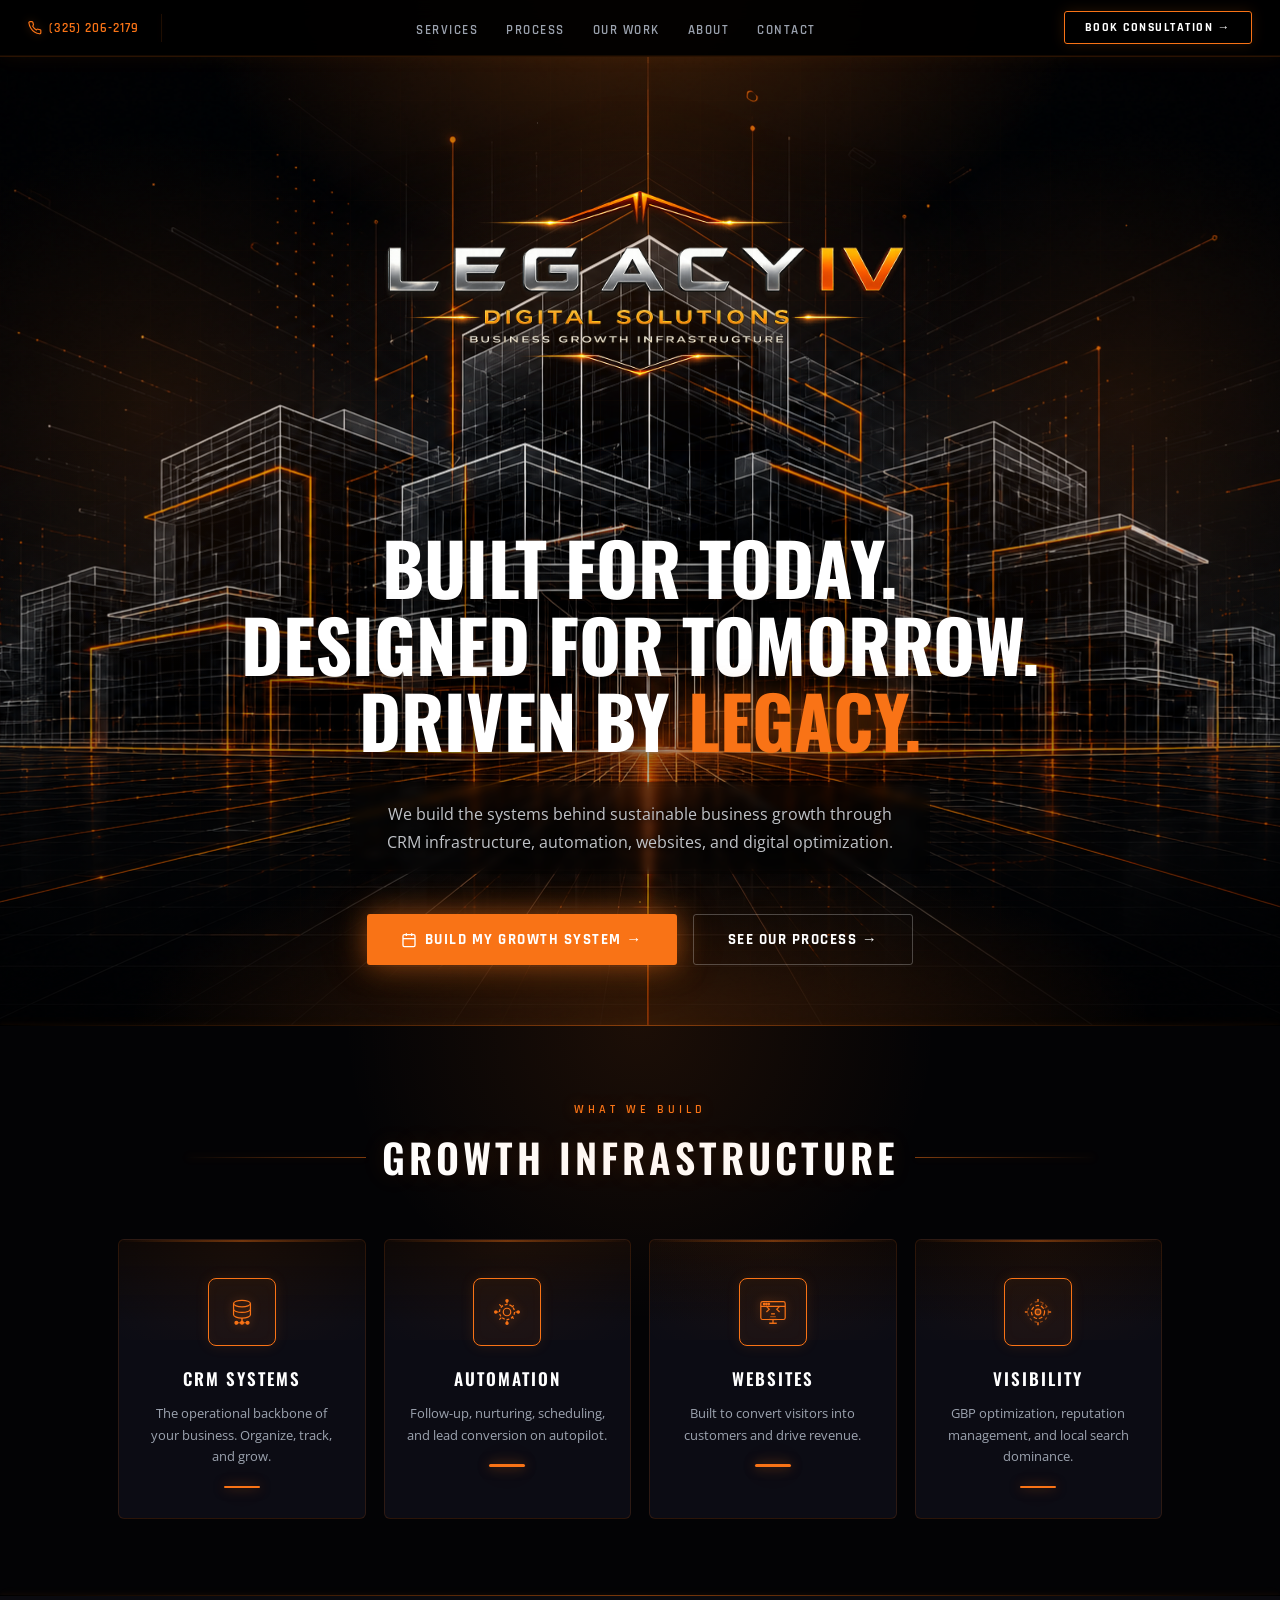
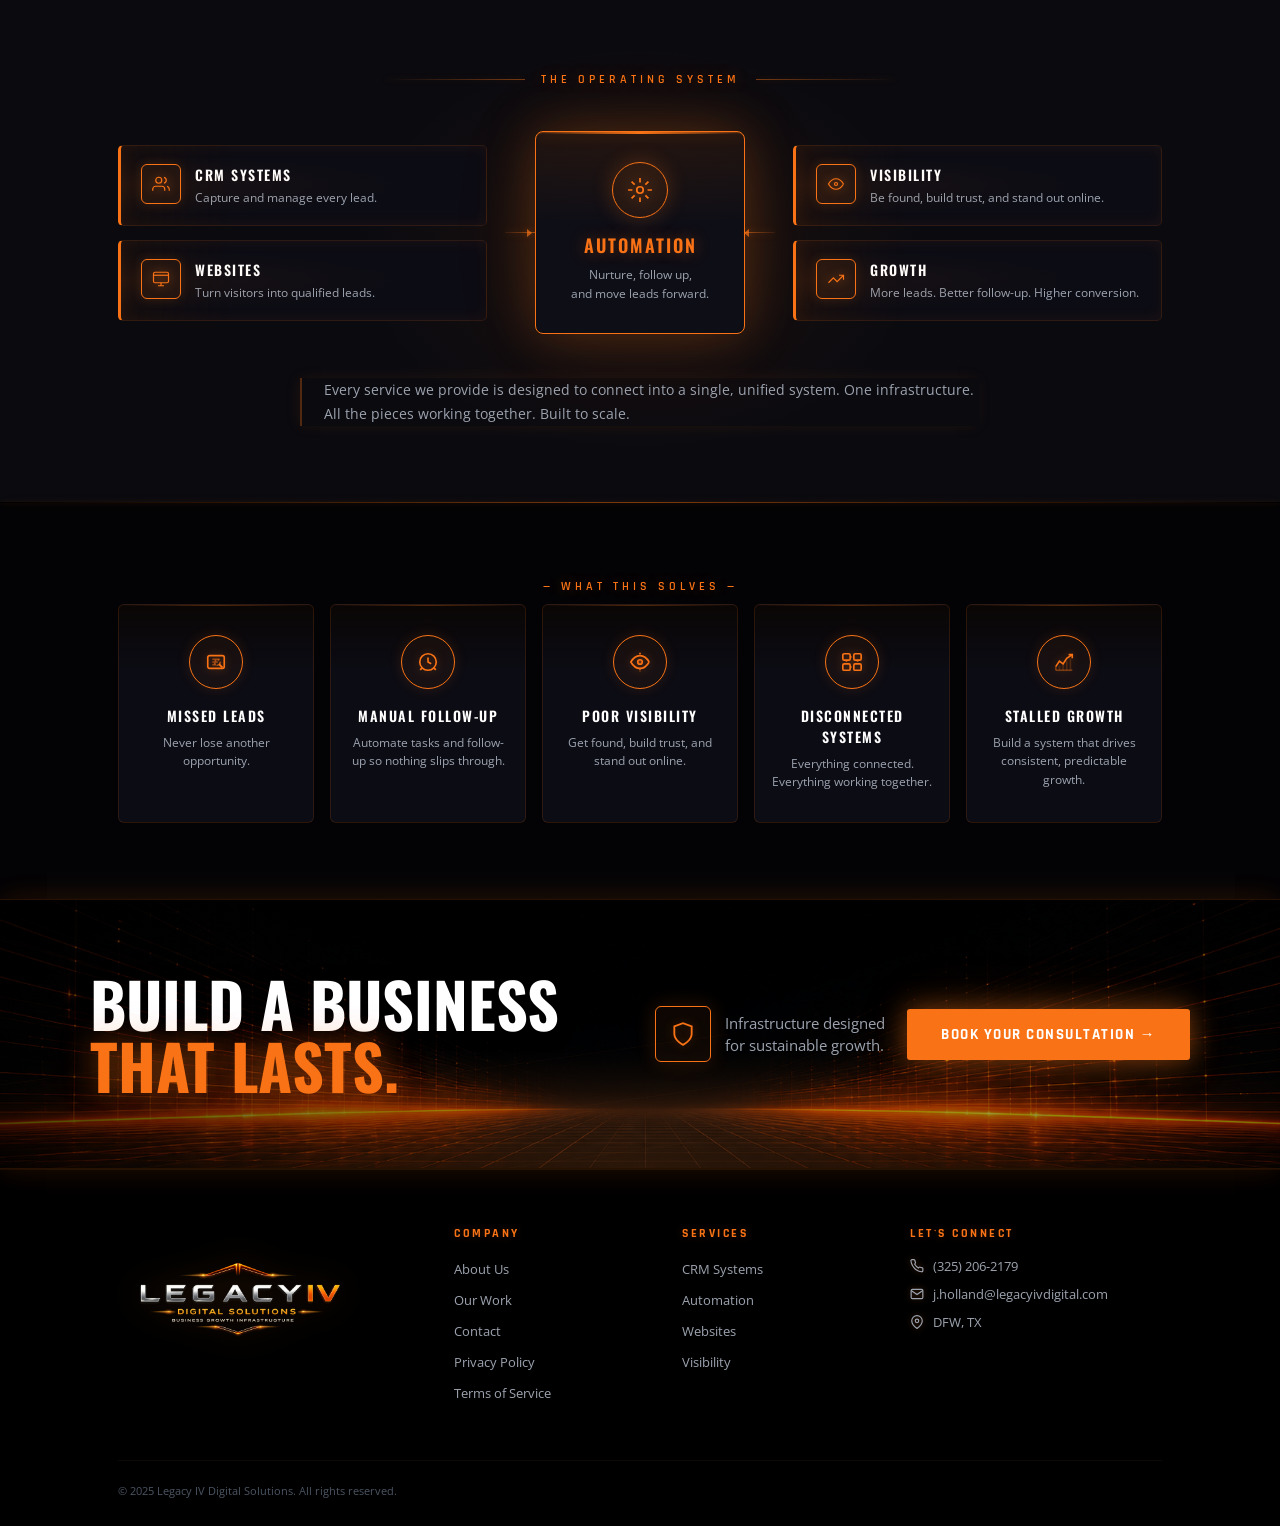
==== index.html @ 804077d3 "Update index.html" ====
<!DOCTYPE html>
<html lang="en">
<head>
  <meta charset="UTF-8">
  <meta name="viewport" content="width=device-width, initial-scale=1.0">
  <title>Legacy IV Digital Solutions – Business Growth Infrastructure</title>
  <link href="https://fonts.googleapis.com/css2?family=Oswald:wght@400;500;600;700&family=Rajdhani:wght@400;500;600;700&family=Open+Sans:wght@300;400;600&display=swap" rel="stylesheet">
  <link rel="stylesheet" href="style.css">
</head>
<body>

<!-- ══════ NAV ══════ -->
<nav>
  <a href="tel:3252062179" class="n-phone">
    <svg viewBox="0 0 24 24" fill="none" stroke="currentColor" stroke-width="2"><path d="M22 16.92v3a2 2 0 0 1-2.18 2 19.79 19.79 0 0 1-8.63-3.07A19.5 19.5 0 0 1 4.69 12 19.79 19.79 0 0 1 1.58 3.52 2 2 0 0 1 3.55 1h3a2 2 0 0 1 2 1.72c.127.96.361 1.903.7 2.81a2 2 0 0 1-.45 2.11L8.09 9a16 16 0 0 0 6.29 6.29l.83-.83a2 2 0 0 1 2.11-.45c.907.339 1.85.573 2.81.7A2 2 0 0 1 22 16.92z"/></svg>
    (325) 206-2179
  </a>
  <div class="n-div"></div>
  <ul class="n-links">
    <li><a href="#svc">Services</a></li>
    <li><a href="#os">Process</a></li>
    <li><a href="work.html">Our Work</a></li>
    <li><a href="about.html">About</a></li>
    <li><a href="#ft">Contact</a></li>
  </ul>
  <a href="https://cal.com/legacy-iv" target="_blank" class="n-cta">Book Consultation →</a>
  <!-- Mobile hamburger -->
  <button class="n-burger" onclick="document.querySelector('.n-mobile').classList.toggle('open')" aria-label="Menu">
    <span></span><span></span><span></span>
  </button>
</nav>
<!-- Mobile dropdown -->
<div class="n-mobile">
  <a href="#svc" onclick="this.parentElement.classList.remove('open')">Services</a>
  <a href="#os" onclick="this.parentElement.classList.remove('open')">Process</a>
  <a href="work.html">Our Work</a>
  <a href="about.html">About</a>
  <a href="#ft" onclick="this.parentElement.classList.remove('open')">Contact</a>
  <a href="https://cal.com/legacy-iv" target="_blank" class="n-mob-cta">Book a Consultation</a>
  <a href="tel:3252062179" style="text-align:center;color:var(--or);font-size:13px;padding-top:4px;border-bottom:none;">Or call — (325) 206-2179</a>
</div>

<!-- ══════ HERO ══════ -->
<section id="hero">
  <div class="hero-bg"></div>
  <div class="hero-grid"></div>
  <div class="hero-dots"></div>
  <div class="hc">
    <img src="IV_logo.png" alt="Legacy IV Digital Solutions" class="h-logo-img">
    <h1 class="h-h1">Built for Today.<br>Designed for Tomorrow.<br>Driven by <em>Legacy.</em></h1>
    <p class="h-p">We build the systems behind sustainable business growth through CRM infrastructure, automation, websites, and digital optimization.</p>
    <div class="h-btns">
      <a href="https://cal.com/legacy-iv" target="_blank" class="btn-f">
        <svg width="16" height="16" viewBox="0 0 24 24" fill="none" stroke="currentColor" stroke-width="2"><rect x="3" y="4" width="18" height="18" rx="2"/><line x1="16" y1="2" x2="16" y2="6"/><line x1="8" y1="2" x2="8" y2="6"/><line x1="3" y1="10" x2="21" y2="10"/></svg>
        Build My Growth System →
      </a>
      <a href="#os" class="btn-o">See Our Process →</a>
    </div>
  </div>
</section>

<div class="glow-line"></div>

<!-- ══════ WHAT WE BUILD ══════ -->
<section id="svc">
  <div class="container">
    <div class="s-eye rv">What We Build</div>
    <div class="s-ttl rv">Growth Infrastructure</div>
    <div class="svc-grid">

      <!-- CRM: layered database with connection nodes -->
      <div class="svc-c rv">
        <div class="svc-ic">
          <svg viewBox="0 0 32 32" fill="none" stroke="currentColor" stroke-width="1.3">
            <ellipse cx="16" cy="7" rx="9" ry="3.5"/>
            <path d="M7 7v6c0 1.93 4.03 3.5 9 3.5s9-1.57 9-3.5V7"/>
            <path d="M7 13v6c0 1.93 4.03 3.5 9 3.5s9-1.57 9-3.5v-6"/>
            <line x1="16" y1="22.5" x2="16" y2="26" stroke-width="1.5"/>
            <circle cx="16" cy="27.5" r="1.5" fill="currentColor"/>
            <circle cx="10" cy="27.5" r="1.5" fill="currentColor"/>
            <circle cx="22" cy="27.5" r="1.5" fill="currentColor"/>
            <line x1="10" y1="27.5" x2="22" y2="27.5" stroke-width="1"/>
          </svg>
        </div>
        <h3>CRM Systems</h3>
        <p>The operational backbone of your business. Organize, track, and grow.</p>
        <div class="svc-bar"></div>
      </div>

      <!-- Automation: gear with circuit lines -->
      <div class="svc-c rv">
        <div class="svc-ic">
          <svg viewBox="0 0 32 32" fill="none" stroke="currentColor" stroke-width="1.3">
            <circle cx="16" cy="16" r="4"/>
            <path d="M16 4v3M16 25v3M4 16h3M25 16h3"/>
            <path d="M7.86 7.86l2.12 2.12M21.02 21.02l2.12 2.12M7.86 24.14l2.12-2.12M21.02 10.98l2.12-2.12"/>
            <circle cx="16" cy="16" r="8" stroke-dasharray="3 2"/>
            <circle cx="16" cy="4" r="1.2" fill="currentColor"/>
            <circle cx="16" cy="28" r="1.2" fill="currentColor"/>
            <circle cx="4" cy="16" r="1.2" fill="currentColor"/>
            <circle cx="28" cy="16" r="1.2" fill="currentColor"/>
          </svg>
        </div>
        <h3>Automation</h3>
        <p>Follow-up, nurturing, scheduling, and lead conversion on autopilot.</p>
        <div class="svc-bar"></div>
      </div>

      <!-- Websites: browser with code + cursor -->
      <div class="svc-c rv">
        <div class="svc-ic">
          <svg viewBox="0 0 32 32" fill="none" stroke="currentColor" stroke-width="1.3">
            <rect x="3" y="5" width="26" height="19" rx="2"/>
            <line x1="3" y1="10" x2="29" y2="10"/>
            <circle cx="6.5" cy="7.5" r=".8" fill="currentColor"/>
            <circle cx="9" cy="7.5" r=".8" fill="currentColor"/>
            <circle cx="11.5" cy="7.5" r=".8" fill="currentColor"/>
            <polyline points="9,16 12,13 9,10" stroke-width="1.4" opacity=".9"/>
            <polyline points="23,10 20,13 23,16" stroke-width="1.4" opacity=".9"/>
            <line x1="14" y1="18" x2="18" y2="18" stroke-width="1.4"/>
            <line x1="13" y1="21" x2="19" y2="21" stroke-width="1.2" opacity=".6"/>
            <line x1="12" y1="24" x2="20" y2="24"/>
            <line x1="16" y1="24" x2="16" y2="28"/>
            <line x1="12" y1="28" x2="20" y2="28" stroke-width="1.5"/>
          </svg>
        </div>
        <h3>Websites</h3>
        <p>Built to convert visitors into customers and drive revenue.</p>
        <div class="svc-bar"></div>
      </div>

      <!-- Visibility: radar rings with target center -->
      <div class="svc-c rv">
        <div class="svc-ic">
          <svg viewBox="0 0 32 32" fill="none" stroke="currentColor" stroke-width="1.3">
            <circle cx="16" cy="16" r="3" fill="currentColor" stroke="none" opacity=".3"/>
            <circle cx="16" cy="16" r="3"/>
            <circle cx="16" cy="16" r="7" stroke-dasharray="4 2"/>
            <circle cx="16" cy="16" r="11" stroke-dasharray="3 3" opacity=".5"/>
            <line x1="16" y1="2" x2="16" y2="5" stroke-width="1.5"/>
            <line x1="16" y1="27" x2="16" y2="30" stroke-width="1.5"/>
            <line x1="2" y1="16" x2="5" y2="16" stroke-width="1.5"/>
            <line x1="27" y1="16" x2="30" y2="16" stroke-width="1.5"/>
            <path d="M22 6l-2 3" opacity=".4"/>
            <path d="M26 10l-3 2" opacity=".4"/>
          </svg>
        </div>
        <h3>Visibility</h3>
        <p>GBP optimization, reputation management, and local search dominance.</p>
        <div class="svc-bar"></div>
      </div>

    </div>
  </div>
</section>

<div class="glow-line"></div>

<!-- ══════ THE OPERATING SYSTEM ══════ -->
<section id="os">
  <div class="container">
    <div class="s-eye rv" style="display:flex;align-items:center;justify-content:center;gap:16px;margin-bottom:44px;">
      <span style="flex:1;max-width:140px;height:1px;background:linear-gradient(90deg,transparent,rgba(249,115,22,.45));box-shadow:0 0 6px rgba(249,115,22,.2);"></span>
      The Operating System
      <span style="flex:1;max-width:140px;height:1px;background:linear-gradient(90deg,rgba(249,115,22,.45),transparent);box-shadow:0 0 6px rgba(249,115,22,.2);"></span>
    </div>
    <div class="os-grid rv">

      <div class="os-stack">
        <div class="os-nd">
          <div class="os-nd-ic">
            <svg viewBox="0 0 24 24" fill="none" stroke="currentColor" stroke-width="1.6"><path d="M17 21v-2a4 4 0 0 0-4-4H5a4 4 0 0 0-4 4v2"/><circle cx="9" cy="7" r="4"/><path d="M23 21v-2a4 4 0 0 0-3-3.87"/><path d="M16 3.13a4 4 0 0 1 0 7.75"/></svg>
          </div>
          <div><h4>CRM Systems</h4><p>Capture and manage every lead.</p></div>
        </div>
        <div class="os-nd">
          <div class="os-nd-ic">
            <svg viewBox="0 0 24 24" fill="none" stroke="currentColor" stroke-width="1.6"><rect x="2" y="3" width="20" height="14" rx="2"/><line x1="2" y1="7" x2="22" y2="7"/><path d="M8 21h8M12 17v4"/></svg>
          </div>
          <div><h4>Websites</h4><p>Turn visitors into qualified leads.</p></div>
        </div>
      </div>

      <div class="os-mid">
        <div class="os-arr-v">
          <svg viewBox="0 0 24 24" fill="none" stroke="currentColor" stroke-width="2.5"><line x1="12" y1="20" x2="12" y2="4"/><polyline points="5 11 12 4 19 11"/></svg>
        </div>
        <div class="os-hub-row">
          <div class="os-h-line"></div>
          <div class="os-hub">
            <div class="os-hub-ic">
              <svg viewBox="0 0 24 24" fill="none" stroke="currentColor" stroke-width="1.6"><circle cx="12" cy="12" r="3"/><path d="M12 1v4M12 19v4M4.22 4.22l2.83 2.83M16.95 16.95l2.83 2.83M1 12h4M19 12h4M4.22 19.78l2.83-2.83M16.95 7.05l2.83-2.83"/></svg>
            </div>
            <h3>Automation</h3>
            <p>Nurture, follow up,<br>and move leads forward.</p>
          </div>
          <div class="os-h-line r"></div>
        </div>
        <div class="os-arr-v">
          <svg viewBox="0 0 24 24" fill="none" stroke="currentColor" stroke-width="2.5"><line x1="12" y1="4" x2="12" y2="20"/><polyline points="19 13 12 20 5 13"/></svg>
        </div>
      </div>

      <div class="os-stack">
        <div class="os-nd">
          <div class="os-nd-ic">
            <svg viewBox="0 0 24 24" fill="none" stroke="currentColor" stroke-width="1.6"><circle cx="12" cy="12" r="2"/><path d="M22 12c-2.667 4.667-6 7-10 7s-7.333-2.333-10-7c2.667-4.667 6-7 10-7s7.333 2.333 10 7"/></svg>
          </div>
          <div><h4>Visibility</h4><p>Be found, build trust, and stand out online.</p></div>
        </div>
        <div class="os-nd">
          <div class="os-nd-ic">
            <svg viewBox="0 0 24 24" fill="none" stroke="currentColor" stroke-width="1.6"><polyline points="22 7 13.5 15.5 8.5 10.5 2 17"/><polyline points="16 7 22 7 22 13"/></svg>
          </div>
          <div><h4>Growth</h4><p>More leads. Better follow-up. Higher conversion.</p></div>
        </div>
      </div>

    </div>
    <div class="os-desc rv">Every service we provide is designed to connect into a single, unified system. One infrastructure. All the pieces working together. Built to scale.</div>
  </div>
</section>

<div class="glow-line"></div>

<!-- ══════ WHAT THIS SOLVES ══════ -->
<section id="slv">
  <div class="container">
    <div class="s-eye rv">— What This Solves —</div>
    <div class="slv-grid">

      <div class="slv-c rv">
        <div class="slv-ic">
          <svg viewBox="0 0 24 24" fill="none" stroke="currentColor" stroke-width="1.8"><rect x="3" y="5" width="18" height="14" rx="2"/><line x1="8" y1="9" x2="16" y2="9" opacity=".5"/><line x1="8" y1="12" x2="14" y2="12" opacity=".5"/><line x1="8" y1="15" x2="12" y2="15" opacity=".5"/><line x1="15" y1="14" x2="19" y2="18" stroke-width="2"/><circle cx="13.5" cy="12.5" r="3" stroke-dasharray="2 1.5" opacity=".6"/></svg>
        </div>
        <h4>Missed Leads</h4>
        <p>Never lose another opportunity.</p>
      </div>

      <div class="slv-c rv">
        <div class="slv-ic">
          <svg viewBox="0 0 24 24" fill="none" stroke="currentColor" stroke-width="1.8"><circle cx="12" cy="12" r="9"/><polyline points="12 7 12 12 15.5 14"/><path d="M18.4 18.4l2.1 2.1" stroke-width="2"/><path d="M5.6 18.4l-2.1 2.1" stroke-width="2"/></svg>
        </div>
        <h4>Manual Follow-Up</h4>
        <p>Automate tasks and follow-up so nothing slips through.</p>
      </div>

      <div class="slv-c rv">
        <div class="slv-ic">
          <svg viewBox="0 0 24 24" fill="none" stroke="currentColor" stroke-width="1.8"><circle cx="12" cy="12" r="2.5" fill="currentColor" stroke="none" opacity=".25"/><circle cx="12" cy="12" r="2.5"/><path d="M22 12c-2.667 4.667-6 7-10 7s-7.333-2.333-10-7c2.667-4.667 6-7 10-7s7.333 2.333 10 7"/><line x1="12" y1="2" x2="12" y2="5" stroke-dasharray="1.5 1"/><line x1="12" y1="19" x2="12" y2="22" stroke-dasharray="1.5 1"/></svg>
        </div>
        <h4>Poor Visibility</h4>
        <p>Get found, build trust, and stand out online.</p>
      </div>

      <div class="slv-c rv">
        <div class="slv-ic">
          <svg viewBox="0 0 24 24" fill="none" stroke="currentColor" stroke-width="1.8"><rect x="2" y="3" width="8" height="7" rx="1.5"/><rect x="14" y="3" width="8" height="7" rx="1.5"/><rect x="2" y="14" width="8" height="7" rx="1.5"/><rect x="14" y="14" width="8" height="7" rx="1.5"/><path d="M10 6.5h4M10 17.5h4M6 10v4M18 10v4" stroke-dasharray="2 1" opacity=".6"/></svg>
        </div>
        <h4>Disconnected Systems</h4>
        <p>Everything connected. Everything working together.</p>
      </div>

      <div class="slv-c rv">
        <div class="slv-ic">
          <svg viewBox="0 0 24 24" fill="none" stroke="currentColor" stroke-width="1.8"><polyline points="3 17 7 11 11 14 15 8 21 4"/><polyline points="17 4 21 4 21 8"/><line x1="3" y1="21" x2="21" y2="21" opacity=".4"/><line x1="3" y1="21" x2="3" y2="17" opacity=".4"/><line x1="7" y1="21" x2="7" y2="16" opacity=".2"/><line x1="11" y1="21" x2="11" y2="14" opacity=".2"/><line x1="15" y1="21" x2="15" y2="11" opacity=".2"/><line x1="19" y1="21" x2="19" y2="8" opacity=".2"/></svg>
        </div>
        <h4>Stalled Growth</h4>
        <p>Build a system that drives consistent, predictable growth.</p>
      </div>

    </div>
  </div>
</section>

<!-- ══════ CTA BANNER ══════ -->
<section id="cta">
  <div class="cta-bg"></div>
  <div class="cta-in">
    <div><h2>Build a Business<br><span>That Lasts.</span></h2></div>
    <div class="cta-r">
      <div class="cta-badge">
        <div class="cta-sh">
          <svg viewBox="0 0 24 24" fill="none" stroke="currentColor" stroke-width="1.7"><path d="M12 22s8-4 8-10V5l-8-3-8 3v7c0 6 8 10 8 10z"/></svg>
        </div>
        <p>Infrastructure designed<br>for sustainable growth.</p>
      </div>
      <a href="https://cal.com/legacy-iv" target="_blank" class="btn-f">Book Your Consultation →</a>
    </div>
  </div>
</section>

<!-- ══════ FOOTER ══════ -->
<footer id="ft">
  <div class="container">
    <div class="ft-grid">
      <div><img src="IV_logo.png" alt="Legacy IV Digital Solutions" class="ft-logo-img"></div>
      <div>
        <h5>Company</h5>
        <ul>
          <li><a href="about.html">About Us</a></li>
          <li><a href="work.html">Our Work</a></li>
          <li><a href="#ft">Contact</a></li>
          <li><a href="privacy.html">Privacy Policy</a></li>
          <li><a href="terms.html">Terms of Service</a></li>
        </ul>
      </div>
      <div>
        <h5>Services</h5>
        <ul>
          <li><a href="#">CRM Systems</a></li>
          <li><a href="#">Automation</a></li>
          <li><a href="#">Websites</a></li>
          <li><a href="#">Visibility</a></li>
        </ul>
      </div>
      <div>
        <h5>Let's Connect</h5>
        <div class="ft-ci">
          <svg width="14" height="14" viewBox="0 0 24 24" fill="none" stroke="currentColor" stroke-width="2"><path d="M22 16.92v3a2 2 0 0 1-2.18 2 19.79 19.79 0 0 1-8.63-3.07A19.5 19.5 0 0 1 4.69 12 19.79 19.79 0 0 1 1.58 3.52 2 2 0 0 1 3.55 1h3a2 2 0 0 1 2 1.72c.127.96.361 1.903.7 2.81a2 2 0 0 1-.45 2.11L8.09 9a16 16 0 0 0 6.29 6.29l.83-.83a2 2 0 0 1 2.11-.45c.907.339 1.85.573 2.81.7A2 2 0 0 1 22 16.92z"/></svg>
          <a href="tel:3252062179">(325) 206-2179</a>
        </div>
        <div class="ft-ci">
          <svg width="14" height="14" viewBox="0 0 24 24" fill="none" stroke="currentColor" stroke-width="2"><path d="M4 4h16c1.1 0 2 .9 2 2v12c0 1.1-.9 2-2 2H4c-1.1 0-2-.9-2-2V6c0-1.1.9-2 2-2z"/><polyline points="22,6 12,13 2,6"/></svg>
          <a href="mailto:j.holland@legacyivdigital.com">j.holland@legacyivdigital.com</a>
        </div>
        <div class="ft-ci">
          <svg width="14" height="14" viewBox="0 0 24 24" fill="none" stroke="currentColor" stroke-width="2"><path d="M21 10c0 7-9 13-9 13s-9-6-9-13a9 9 0 0 1 18 0z"/><circle cx="12" cy="10" r="3"/></svg>
          <span>DFW, TX</span>
        </div>
      </div>
    </div>
    <div class="ft-bot">
      <p>&copy; 2025 Legacy IV Digital Solutions. All rights reserved.</p>
    </div>
  </div>
</footer>

<script>
  const o = new IntersectionObserver(e => {
    e.forEach(el => { if (el.isIntersecting) { el.target.classList.add('v'); o.unobserve(el.target); } });
  }, { threshold: 0.1 });
  document.querySelectorAll('.rv').forEach(el => o.observe(el));
</script>
</body>
</html>
---- style.css ----
/* ═══════════════════════════════════════
   Legacy IV Digital Solutions
   style.css — v3 Digital Glow
   ═══════════════════════════════════════ */

*,*::before,*::after{box-sizing:border-box;margin:0;padding:0;}
html{scroll-behavior:smooth;}
body{background:#000;color:#d1d5db;font-family:'Open Sans',sans-serif;overflow-x:hidden;}

:root{
  --or:#f97316;--or2:#ea580c;--gold:#fbbf24;
  --bg:#030305;--bg2:#070709;--bg3:#0a0a0f;
  --card:#0c0c14;--card2:#0e0e16;
  --bdr:rgba(249,115,22,0.22);--bdr2:rgba(249,115,22,0.14);
  --muted:#9ca3af;--dim:#6b7280;
  --glow:rgba(249,115,22,0.35);--glow2:rgba(249,115,22,0.5);
}
a{text-decoration:none;color:inherit;}
.container{max-width:1100px;margin:0 auto;padding:0 28px;}

/* ═══════════ NAV ═══════════ */
nav{position:fixed;top:0;left:0;right:0;z-index:200;height:56px;display:flex;align-items:center;padding:0 28px;gap:16px;background:rgba(0,0,0,0.94);border-bottom:1px solid rgba(249,115,22,0.08);backdrop-filter:blur(10px);box-shadow:0 1px 20px rgba(249,115,22,0.06);}
.n-phone{display:flex;align-items:center;gap:7px;font-family:'Rajdhani',sans-serif;font-size:13px;font-weight:600;letter-spacing:1px;color:var(--or);transition:all .25s;white-space:nowrap;}
.n-phone svg{width:14px;height:14px;filter:drop-shadow(0 0 4px var(--glow));}
.n-phone:hover{color:#fff;text-shadow:0 0 12px var(--glow);}
.n-div{width:1px;height:28px;background:rgba(249,115,22,0.12);margin:0 6px;box-shadow:0 0 6px rgba(249,115,22,0.08);}
.n-links{display:flex;gap:28px;flex:1;justify-content:center;list-style:none;}
.n-links a{font-family:'Rajdhani',sans-serif;font-size:13px;font-weight:600;letter-spacing:1.5px;text-transform:uppercase;color:var(--muted);transition:all .25s;}
.n-links a:hover{color:#fff;text-shadow:0 0 12px var(--glow);}
.n-cta{border:1.5px solid var(--or);color:#fff;padding:8px 20px;border-radius:3px;font-family:'Rajdhani',sans-serif;font-size:12px;font-weight:700;letter-spacing:1.5px;text-transform:uppercase;white-space:nowrap;transition:all .25s;box-shadow:0 0 14px rgba(249,115,22,0.15);}
.n-cta:hover{background:rgba(249,115,22,0.12);box-shadow:0 0 24px var(--glow);text-shadow:0 0 8px var(--glow);}

/* Hamburger button — hidden on desktop */
.n-burger{display:none;background:none;border:none;cursor:pointer;padding:6px;flex-direction:column;gap:5px;}
.n-burger span{display:block;width:22px;height:2px;background:var(--or);border-radius:2px;transition:all .25s;box-shadow:0 0 4px rgba(249,115,22,.3);}

/* Mobile dropdown panel */
.n-mobile{
  position:fixed;top:56px;left:0;right:0;z-index:199;
  background:rgba(0,0,0,0.97);
  border-bottom:1px solid rgba(249,115,22,.15);
  box-shadow:0 8px 30px rgba(249,115,22,.08);
  backdrop-filter:blur(12px);
  display:flex;flex-direction:column;
  padding:0;max-height:0;overflow:hidden;
  transition:max-height .35s ease,padding .35s ease;
}
.n-mobile.open{max-height:400px;padding:12px 0;}
.n-mobile a{
  display:block;padding:14px 28px;
  font-family:'Rajdhani',sans-serif;
  font-size:14px;font-weight:600;
  letter-spacing:1.5px;text-transform:uppercase;
  color:var(--muted);transition:all .2s;
  border-bottom:1px solid rgba(255,255,255,.04);
}
.n-mobile a:hover,.n-mobile a:active{color:#fff;background:rgba(249,115,22,.06);text-shadow:0 0 10px var(--glow);}
.n-mob-cta{
  background:var(--or) !important;color:#fff !important;
  margin:12px 20px 8px;padding:14px 24px !important;
  border-radius:4px;text-align:center;
  border-bottom:none !important;
  box-shadow:0 0 20px var(--glow);
  font-weight:700 !important;
}

/* ═══════════ HERO ═══════════ */
#hero{position:relative;min-height:100vh;display:flex;align-items:center;justify-content:center;padding:56px 0 0;overflow:hidden;text-align:center;}
.hero-bg{position:absolute;inset:0;background:url('building.png') center center/cover no-repeat;}
.hero-bg::after{content:'';position:absolute;inset:0;background:
  radial-gradient(ellipse 60% 45% at 50% 0%,rgba(249,115,22,0.25) 0%,transparent 58%),
  radial-gradient(ellipse 40% 50% at 12% 40%,rgba(249,115,22,0.1) 0%,transparent 55%),
  radial-gradient(ellipse 40% 50% at 88% 40%,rgba(249,115,22,0.1) 0%,transparent 55%),
  radial-gradient(ellipse 80% 35% at 50% 100%,rgba(249,115,22,0.2) 0%,transparent 50%),
  linear-gradient(to bottom,rgba(0,0,0,0.25) 0%,rgba(0,0,0,0.1) 40%,rgba(0,0,0,0.45) 100%);}
.hero-grid{position:absolute;inset:0;opacity:.05;background-image:linear-gradient(rgba(249,115,22,.5) 1px,transparent 1px),linear-gradient(90deg,rgba(249,115,22,.5) 1px,transparent 1px);background-size:50px 50px;mask-image:radial-gradient(ellipse 70% 70% at 50% 50%,black,transparent);}
.hero-dots{position:absolute;inset:0;background-image:radial-gradient(2px 2px at 12% 18%,rgba(249,115,22,.7) 0%,transparent 100%),radial-gradient(1.5px 1.5px at 28% 55%,rgba(249,115,22,.5) 0%,transparent 100%),radial-gradient(1px 1px at 42% 12%,#fff4 0%,transparent 100%),radial-gradient(2px 2px at 58% 30%,rgba(249,115,22,.6) 0%,transparent 100%),radial-gradient(1.5px 1.5px at 72% 65%,#fff3 0%,transparent 100%),radial-gradient(1.5px 1.5px at 88% 22%,rgba(249,115,22,.5) 0%,transparent 100%),radial-gradient(2px 2px at 92% 48%,rgba(249,115,22,.4) 0%,transparent 100%),radial-gradient(1.5px 1.5px at 18% 78%,rgba(249,115,22,.4) 0%,transparent 100%),radial-gradient(1.5px 1.5px at 50% 88%,rgba(251,191,36,.5) 0%,transparent 100%);}

/* HERO CONTENT — SIZED UP */
.hc{position:relative;z-index:2;padding:40px 24px 60px;max-width:900px;width:100%;}
.h-logo-img{max-width:clamp(320px,55vw,620px);height:auto;margin:0 auto 20px;display:block;filter:drop-shadow(0 0 50px rgba(249,115,22,0.35));}
.h-h1{font-family:'Oswald',sans-serif;font-size:clamp(38px,6.5vw,72px);font-weight:700;line-height:1.06;text-transform:uppercase;color:#fff;margin-bottom:24px;text-shadow:0 3px 24px rgba(0,0,0,.7),0 0 40px rgba(255,255,255,.06);}
.h-h1 em{color:var(--or);font-style:normal;text-shadow:0 0 30px rgba(249,115,22,.5);}
.h-p{font-size:16px;line-height:1.75;color:#c0c3c8;max-width:580px;margin:0 auto 40px;text-shadow:0 1px 6px rgba(0,0,0,.9),0 0 20px rgba(0,0,0,.7);background:rgba(0,0,0,.35);padding:18px 28px;border-radius:4px;backdrop-filter:blur(4px);}
.h-btns{display:flex;gap:16px;justify-content:center;flex-wrap:wrap;}
.btn-f{background:var(--or);color:#fff;padding:16px 34px;border:none;border-radius:3px;font-family:'Rajdhani',sans-serif;font-size:15px;font-weight:700;letter-spacing:1.5px;text-transform:uppercase;cursor:pointer;display:inline-flex;align-items:center;gap:8px;box-shadow:0 0 28px var(--glow2),0 0 60px rgba(249,115,22,.12);transition:all .25s;}
.btn-f:hover{background:var(--or2);box-shadow:0 0 40px var(--glow2),0 0 80px rgba(249,115,22,.2);transform:translateY(-2px);}
.btn-o{background:transparent;color:#fff;padding:15px 34px;border:1.5px solid rgba(255,255,255,.25);border-radius:3px;font-family:'Rajdhani',sans-serif;font-size:15px;font-weight:700;letter-spacing:1.5px;text-transform:uppercase;cursor:pointer;transition:all .25s;}
.btn-o:hover{border-color:rgba(249,115,22,.45);background:rgba(249,115,22,.05);transform:translateY(-2px);box-shadow:0 0 20px rgba(249,115,22,.15);}

/* ═══════════ SECTIONS ═══════════ */
section{padding:76px 0;}
.s-eye{font-family:'Rajdhani',sans-serif;font-size:12px;font-weight:600;letter-spacing:4px;text-transform:uppercase;color:var(--or);text-align:center;margin-bottom:10px;text-shadow:0 0 14px var(--glow);}
.s-ttl{display:flex;align-items:center;justify-content:center;gap:16px;font-family:'Oswald',sans-serif;font-size:clamp(26px,4vw,40px);font-weight:600;letter-spacing:4px;text-transform:uppercase;color:#fff;text-align:center;margin-bottom:52px;text-shadow:0 0 24px rgba(249,115,22,.12);}
.s-ttl::before,.s-ttl::after{content:'';flex:1;max-width:180px;height:1px;background:linear-gradient(90deg,transparent,rgba(249,115,22,.5));box-shadow:0 0 8px rgba(249,115,22,.2);}
.s-ttl::after{background:linear-gradient(90deg,rgba(249,115,22,.5),transparent);}
.glow-line{height:1px;background:linear-gradient(90deg,transparent,var(--or),transparent);opacity:.5;box-shadow:0 0 14px rgba(249,115,22,.25),0 0 4px rgba(249,115,22,.4);}

/* ═══════════ CARD SHARED — Digital Glow ═══════════ */
@keyframes borderGlow{
  0%,100%{border-color:rgba(249,115,22,.14)}
  50%{border-color:rgba(249,115,22,.28)}
}

/* ═══════════ SERVICES ═══════════ */
#svc{background:var(--bg);position:relative;}
#svc::before{content:'';position:absolute;top:-1px;left:50%;transform:translateX(-50%);width:600px;height:300px;background:radial-gradient(ellipse at 50% 0%,rgba(249,115,22,.1) 0%,transparent 70%);pointer-events:none;}
.svc-grid{display:grid;grid-template-columns:repeat(4,1fr);gap:18px;position:relative;z-index:1;}
.svc-c{background:linear-gradient(180deg,rgba(249,115,22,.03) 0%,var(--card) 30%);border:1px solid var(--bdr2);border-radius:6px;padding:38px 22px 30px;text-align:center;transition:all .3s;position:relative;overflow:hidden;animation:borderGlow 4s ease infinite;}
.svc-c::before{content:'';position:absolute;top:0;left:0;right:0;height:2px;background:linear-gradient(90deg,transparent,var(--or),transparent);opacity:.4;transition:opacity .3s;}
.svc-c::after{content:'';position:absolute;top:0;left:0;right:0;height:100px;background:radial-gradient(ellipse at 50% 0%,rgba(249,115,22,.06) 0%,transparent 100%);pointer-events:none;}
.svc-c:hover{border-color:rgba(249,115,22,.45);transform:translateY(-6px);box-shadow:0 0 2px rgba(249,115,22,.4),0 12px 48px rgba(249,115,22,.14);}
.svc-c:hover::before{opacity:1;}
.svc-ic{width:68px;height:68px;margin:0 auto 20px;border:1.5px solid var(--or);border-radius:8px;display:flex;align-items:center;justify-content:center;color:var(--or);background:rgba(249,115,22,.05);transition:all .3s;box-shadow:0 0 14px rgba(249,115,22,.12),inset 0 0 12px rgba(249,115,22,.04);}
.svc-c:hover .svc-ic{background:rgba(249,115,22,.12);box-shadow:0 0 28px rgba(249,115,22,.35),inset 0 0 16px rgba(249,115,22,.08);}
.svc-ic svg{width:30px;height:30px;filter:drop-shadow(0 0 5px rgba(249,115,22,.4));}
.svc-c:hover .svc-ic svg{filter:drop-shadow(0 0 10px rgba(249,115,22,.7));}
.svc-c h3{font-family:'Oswald',sans-serif;font-size:17px;font-weight:600;letter-spacing:2px;text-transform:uppercase;color:#fff;margin-bottom:12px;}
.svc-c p{font-size:13px;color:var(--muted);line-height:1.65;}
.svc-bar{width:36px;height:2.5px;background:var(--or);margin:18px auto 0;border-radius:2px;box-shadow:0 0 12px var(--glow2),0 0 28px rgba(249,115,22,.2);}

/* ═══════════ OPERATING SYSTEM ═══════════ */
#os{background:var(--bg3);position:relative;}
#os::before{content:'';position:absolute;top:0;left:50%;transform:translateX(-50%);width:700px;height:100%;background:radial-gradient(ellipse at 50% 50%,rgba(249,115,22,.08) 0%,transparent 60%);pointer-events:none;}
.os-grid{display:grid;grid-template-columns:1fr auto 1fr;gap:0;align-items:center;position:relative;z-index:1;}
.os-stack{display:flex;flex-direction:column;gap:14px;}
.os-nd{background:linear-gradient(90deg,rgba(249,115,22,.04) 0%,var(--card) 30%);border:1px solid var(--bdr2);border-left:3px solid var(--or);border-radius:5px;padding:18px 20px;display:flex;align-items:flex-start;gap:14px;transition:all .25s;position:relative;box-shadow:inset 3px 0 16px rgba(249,115,22,.07);animation:borderGlow 4s ease infinite;}
.os-nd::before{content:'';position:absolute;inset:0;border-radius:5px;background:radial-gradient(ellipse at 0% 50%,rgba(249,115,22,.06) 0%,transparent 55%);pointer-events:none;}
.os-nd:hover{border-color:rgba(249,115,22,.45);box-shadow:inset 3px 0 20px rgba(249,115,22,.14),0 0 2px rgba(249,115,22,.3),0 6px 30px rgba(249,115,22,.12);}
.os-nd-ic{width:40px;height:40px;flex-shrink:0;border:1.5px solid var(--or);border-radius:6px;display:flex;align-items:center;justify-content:center;color:var(--or);background:rgba(249,115,22,.06);box-shadow:0 0 12px rgba(249,115,22,.15);}
.os-nd-ic svg{width:18px;height:18px;filter:drop-shadow(0 0 5px rgba(249,115,22,.5));}
.os-nd h4{font-family:'Oswald',sans-serif;font-size:14px;font-weight:600;letter-spacing:1.5px;text-transform:uppercase;color:#fff;margin-bottom:4px;}
.os-nd p{font-size:12px;color:var(--muted);line-height:1.5;}
.os-mid{display:flex;flex-direction:column;align-items:center;gap:0;padding:0 18px;}
.os-arr-v{color:var(--or);opacity:.75;display:none;justify-content:center;padding:8px 0;}
.os-arr-v svg{width:26px;height:26px;filter:drop-shadow(0 0 6px var(--glow2));}
.os-hub-row{display:flex;align-items:center;gap:0;}
.os-h-line{width:30px;height:1.5px;flex-shrink:0;position:relative;}
.os-h-line::before{content:'';position:absolute;inset:0;background:linear-gradient(90deg,rgba(249,115,22,.1),rgba(249,115,22,.55));box-shadow:0 0 8px rgba(249,115,22,.3);}
.os-h-line::after{content:'';position:absolute;right:-1px;top:50%;transform:translateY(-50%);border:4px solid transparent;border-left:5px solid var(--or);opacity:.7;filter:drop-shadow(0 0 3px var(--glow));}
.os-h-line.r::before{background:linear-gradient(90deg,rgba(249,115,22,.55),rgba(249,115,22,.1));}
.os-h-line.r::after{right:auto;left:-1px;border-left:none;border-right:5px solid var(--or);}
.os-hub{background:linear-gradient(180deg,rgba(249,115,22,.07) 0%,var(--card2) 45%);border:1.5px solid var(--or);border-radius:8px;padding:30px 32px;text-align:center;box-shadow:0 0 50px rgba(249,115,22,.25),0 0 100px rgba(249,115,22,.07),inset 0 1px 0 rgba(249,115,22,.25);min-width:210px;position:relative;overflow:hidden;}
.os-hub::before{content:'';position:absolute;top:0;left:0;right:0;height:2px;background:linear-gradient(90deg,transparent,var(--or),transparent);box-shadow:0 0 14px var(--glow);}
.os-hub-ic{width:56px;height:56px;margin:0 auto 14px;border:1.5px solid var(--or);border-radius:50%;display:flex;align-items:center;justify-content:center;color:var(--or);background:rgba(249,115,22,.08);animation:pulse 2.5s infinite;box-shadow:0 0 20px rgba(249,115,22,.25);}
.os-hub-ic svg{width:26px;height:26px;filter:drop-shadow(0 0 8px rgba(249,115,22,.6));}
.os-hub h3{font-family:'Oswald',sans-serif;font-size:18px;font-weight:600;letter-spacing:2px;text-transform:uppercase;color:var(--or);margin-bottom:8px;text-shadow:0 0 16px var(--glow);}
.os-hub p{font-size:12px;color:var(--muted);line-height:1.55;}
@keyframes pulse{0%{box-shadow:0 0 0 0 rgba(249,115,22,.45),0 0 20px rgba(249,115,22,.22)}70%{box-shadow:0 0 0 14px rgba(249,115,22,0),0 0 20px rgba(249,115,22,.22)}100%{box-shadow:0 0 0 0 rgba(249,115,22,0),0 0 20px rgba(249,115,22,.22)}}
.os-desc{max-width:680px;margin:44px auto 0;font-size:14px;color:var(--muted);line-height:1.7;border-left:2px solid rgba(249,115,22,.3);padding-left:22px;position:relative;z-index:1;box-shadow:-2px 0 14px rgba(249,115,22,.08);}

/* ═══════════ WHAT THIS SOLVES ═══════════ */
#slv{background:var(--bg);}
.slv-grid{display:grid;grid-template-columns:repeat(5,1fr);gap:16px;}
.slv-c{background:linear-gradient(180deg,rgba(249,115,22,.03) 0%,var(--card) 30%);border:1px solid var(--bdr2);border-radius:6px;padding:30px 16px;text-align:center;transition:all .25s;position:relative;overflow:hidden;animation:borderGlow 4s ease infinite;}
.slv-c::before{content:'';position:absolute;top:0;left:0;right:0;height:1.5px;background:linear-gradient(90deg,transparent,var(--or),transparent);opacity:.3;transition:opacity .3s;}
.slv-c:hover{border-color:rgba(249,115,22,.4);transform:translateY(-5px);box-shadow:0 0 2px rgba(249,115,22,.35),0 10px 40px rgba(249,115,22,.13);}
.slv-c:hover::before{opacity:1;}
.slv-ic{width:54px;height:54px;margin:0 auto 16px;border:1.5px solid var(--or);border-radius:50%;display:flex;align-items:center;justify-content:center;color:var(--or);background:rgba(249,115,22,.05);transition:all .3s;box-shadow:0 0 14px rgba(249,115,22,.14);}
.slv-c:hover .slv-ic{background:rgba(249,115,22,.14);box-shadow:0 0 28px rgba(249,115,22,.4);}
.slv-ic svg{width:22px;height:22px;filter:drop-shadow(0 0 4px var(--glow));}
.slv-c:hover .slv-ic svg{filter:drop-shadow(0 0 8px var(--glow2));}
.slv-c h4{font-family:'Oswald',sans-serif;font-size:14px;font-weight:600;letter-spacing:1.5px;text-transform:uppercase;color:#fff;margin-bottom:8px;}
.slv-c p{font-size:12px;color:var(--muted);line-height:1.55;}

/* ═══════════ CTA BANNER ═══════════ */
#cta{position:relative;overflow:hidden;border-top:1px solid rgba(249,115,22,.15);border-bottom:1px solid rgba(249,115,22,.15);padding:72px 28px;box-shadow:0 -1px 30px rgba(249,115,22,.08),0 1px 30px rgba(249,115,22,.08);}
.cta-bg{position:absolute;inset:0;background:url('glow.png') center center/cover no-repeat;}
.cta-bg::before{content:'';position:absolute;inset:0;background:radial-gradient(ellipse 90% 80% at 50% 100%,rgba(249,115,22,.15) 0%,transparent 55%),linear-gradient(to right,rgba(0,0,0,.7) 0%,rgba(0,0,0,.3) 50%,rgba(0,0,0,.5) 100%);}
.cta-bg::after{content:'';position:absolute;bottom:0;left:0;right:0;height:50%;background:repeating-linear-gradient(172deg,transparent,transparent 50px,rgba(249,115,22,.025) 50px,rgba(249,115,22,.025) 51px);pointer-events:none;}
.cta-in{position:relative;z-index:2;max-width:1100px;margin:0 auto;display:flex;align-items:center;justify-content:space-between;gap:40px;flex-wrap:wrap;}
.cta-in h2{font-family:'Oswald',sans-serif;font-size:clamp(36px,5.5vw,62px);font-weight:700;text-transform:uppercase;line-height:1;color:#fff;text-shadow:0 2px 16px rgba(0,0,0,.5);}
.cta-in h2 span{color:var(--or);text-shadow:0 0 30px var(--glow2),0 0 60px rgba(249,115,22,.15);}
.cta-r{display:flex;align-items:center;gap:22px;flex-wrap:wrap;}
.cta-badge{display:flex;align-items:center;gap:14px;}
.cta-sh{width:56px;height:56px;border:1.5px solid var(--or);border-radius:6px;display:flex;align-items:center;justify-content:center;color:var(--or);flex-shrink:0;background:rgba(249,115,22,.05);box-shadow:0 0 20px rgba(249,115,22,.18);}
.cta-sh svg{width:26px;height:26px;filter:drop-shadow(0 0 5px var(--glow));}
.cta-badge p{font-size:15px;color:var(--muted);line-height:1.5;}

/* ═══════════ FOOTER ═══════════ */
footer{background:#000;border-top:1px solid rgba(249,115,22,.08);padding:56px 0 28px;}
.ft-grid{display:grid;grid-template-columns:1.6fr 1fr 1fr 1.4fr;gap:48px;margin-bottom:48px;}
.ft-logo-img{max-width:240px;height:auto;filter:drop-shadow(0 0 18px rgba(249,115,22,0.2));}
footer h5{font-family:'Rajdhani',sans-serif;font-size:12px;font-weight:700;letter-spacing:2.5px;text-transform:uppercase;color:var(--or);margin-bottom:16px;text-shadow:0 0 10px rgba(249,115,22,.25);}
footer ul{list-style:none;}
footer ul li{margin-bottom:9px;}
footer ul li a{font-size:13px;color:var(--muted);transition:all .2s;}
footer ul li a:hover{color:#fff;text-shadow:0 0 8px rgba(255,255,255,.12);}
.ft-ci{display:flex;align-items:flex-start;gap:9px;margin-bottom:10px;font-size:13px;color:var(--muted);}
.ft-ci svg{flex-shrink:0;margin-top:2px;filter:drop-shadow(0 0 3px rgba(249,115,22,.3));}
.ft-ci a{color:var(--muted);transition:all .2s;}
.ft-ci a:hover{color:#fff;text-shadow:0 0 8px rgba(255,255,255,.12);}
.ft-bot{border-top:1px solid rgba(249,115,22,.06);padding-top:22px;display:flex;justify-content:space-between;align-items:center;flex-wrap:wrap;gap:12px;}
.ft-bot p,.ft-bot a{font-size:11px;color:#4b5563;}
.ft-bot a:hover{color:var(--muted);}
.ft-bl{display:flex;gap:18px;}

/* ═══════════ SCROLL REVEAL ═══════════ */
.rv{opacity:0;transform:translateY(22px);transition:opacity .55s ease,transform .55s ease;}
.rv.v{opacity:1;transform:none;}

/* ═══════════ RESPONSIVE ═══════════ */
@media(max-width:960px){
  .svc-grid{grid-template-columns:repeat(2,1fr);}
  .slv-grid{grid-template-columns:repeat(3,1fr);}
  .os-grid{grid-template-columns:1fr;gap:20px;}
  .os-mid{padding:0;}
  .os-h-line{display:none;}
  .os-arr-v{display:flex;}
  .ft-grid{grid-template-columns:1fr 1fr;}
  .cta-in{flex-direction:column;text-align:center;}
  .cta-r{justify-content:center;}
  .n-links{display:none;}
  .n-cta{display:none;}
  .n-burger{display:flex;}
}
@media(max-width:600px){
  .svc-grid{grid-template-columns:1fr;}
  .slv-grid{grid-template-columns:1fr 1fr;}
  .ft-grid{grid-template-columns:1fr;}
}
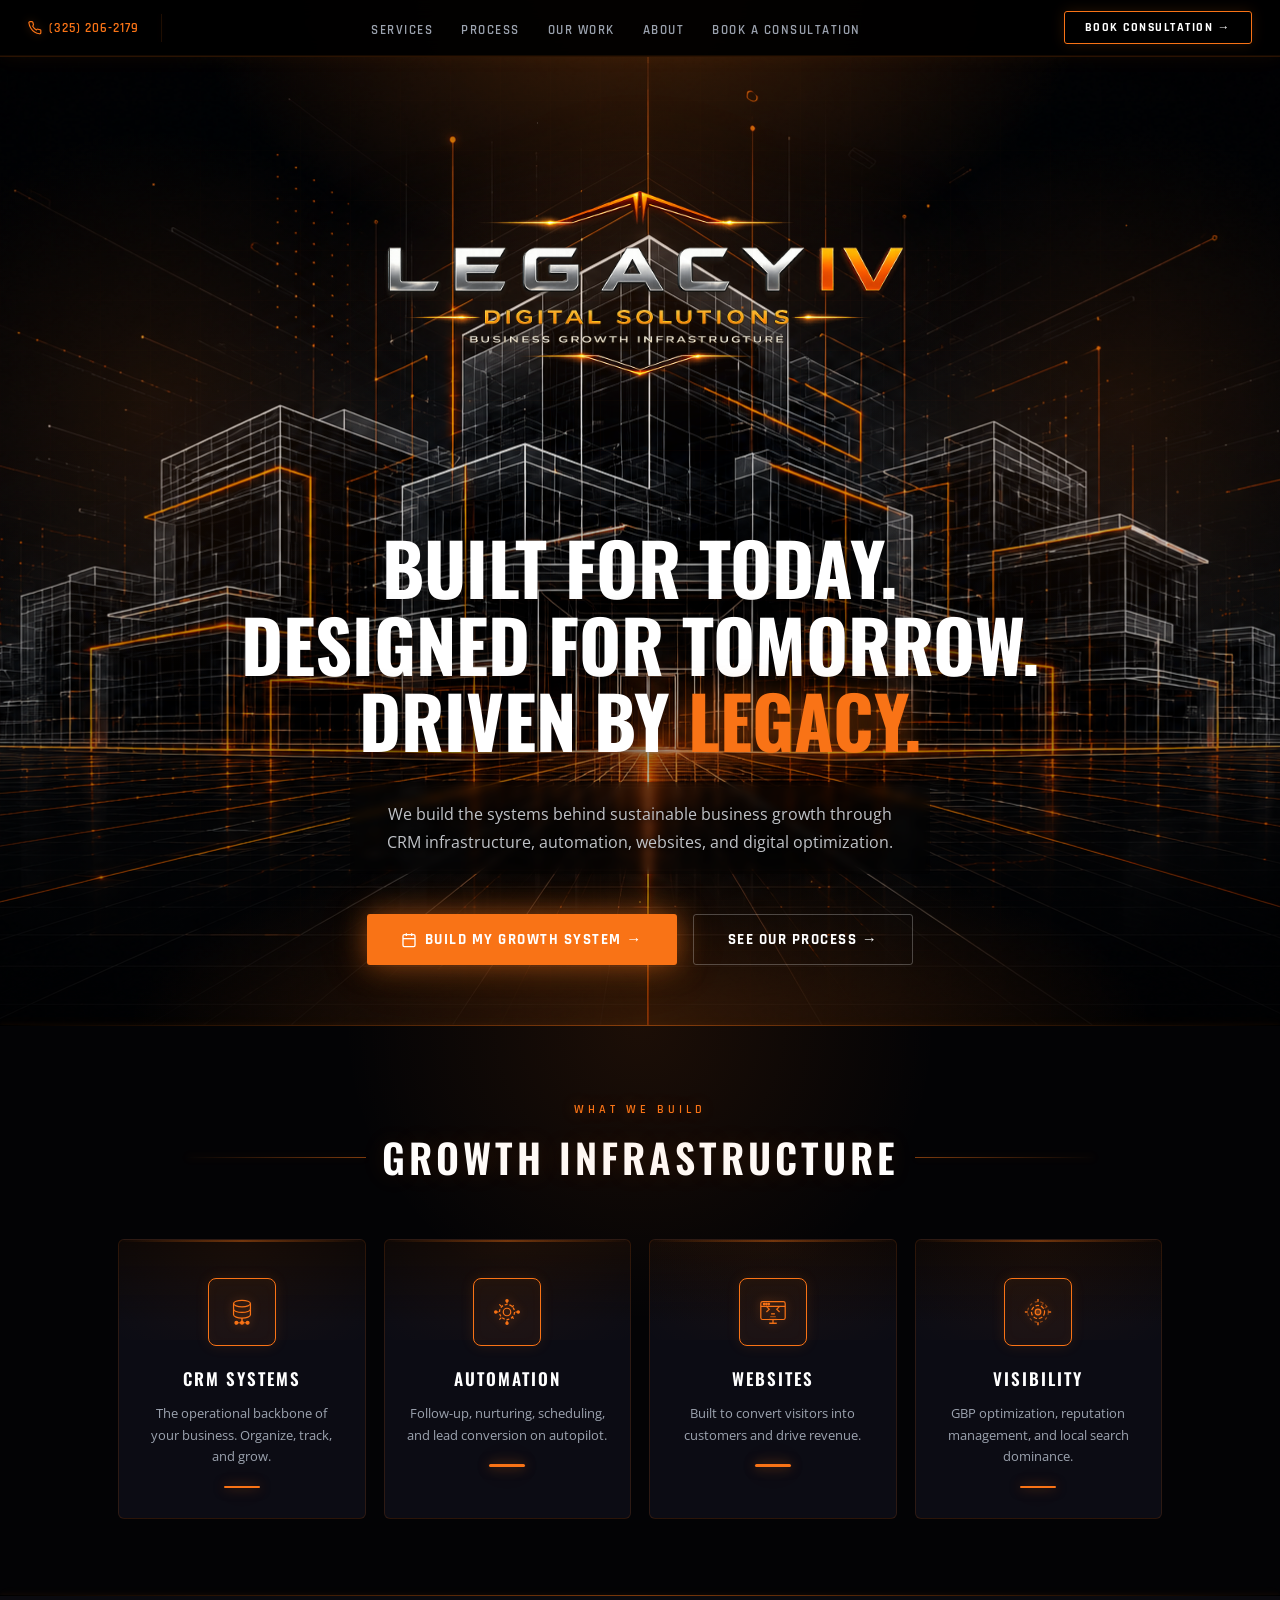
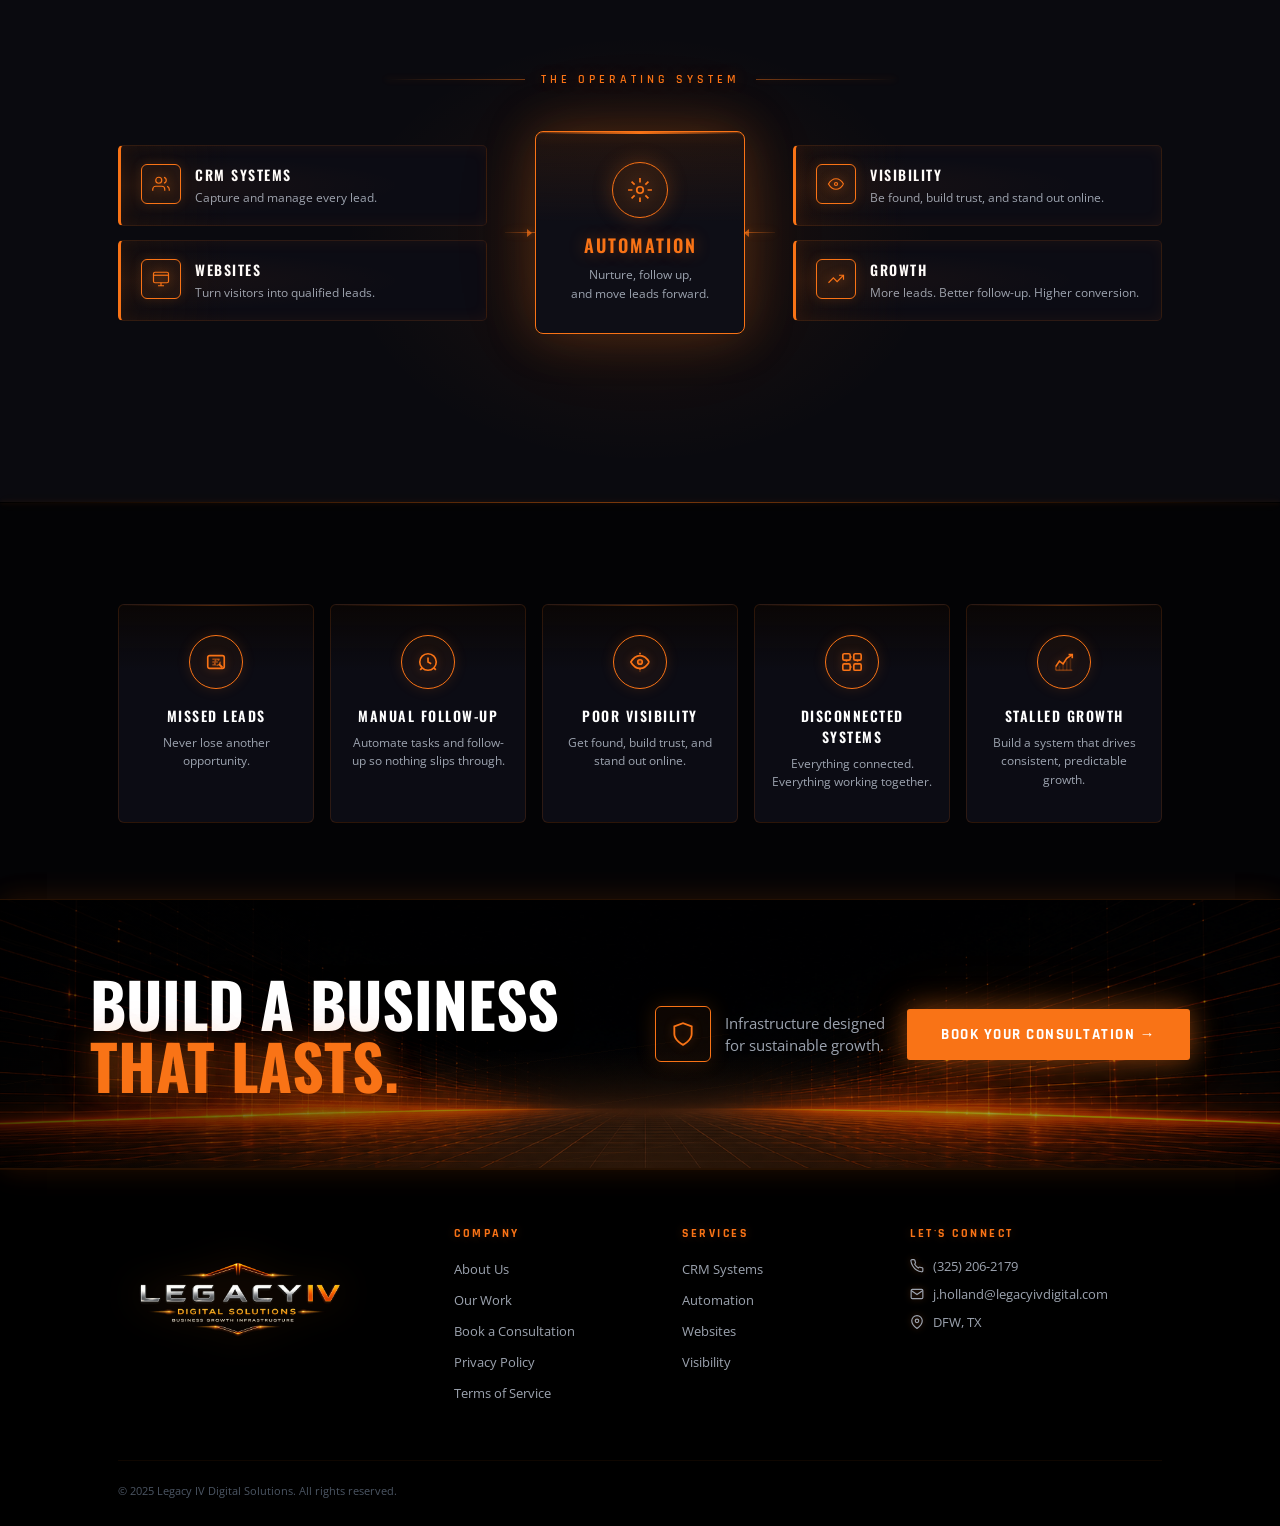
==== commit ec737550: "Update index.html" ====
--- a/index.html
+++ b/index.html
@@ -21,7 +21,7 @@
     <li><a href="#os">Process</a></li>
     <li><a href="work.html">Our Work</a></li>
     <li><a href="about.html">About</a></li>
-    <li><a href="#ft">Contact</a></li>
+    <li><a href="https://cal.com/legacy-iv" target="_blank">Book a Consultation</a></li>
   </ul>
   <a href="https://cal.com/legacy-iv" target="_blank" class="n-cta">Book Consultation →</a>
   <!-- Mobile hamburger -->
@@ -300,7 +300,7 @@
         <ul>
           <li><a href="about.html">About Us</a></li>
           <li><a href="work.html">Our Work</a></li>
-          <li><a href="#ft">Contact</a></li>
+          <li><a href="https://cal.com/legacy-iv" target="_blank">Book a Consultation</a></li>
           <li><a href="privacy.html">Privacy Policy</a></li>
           <li><a href="terms.html">Terms of Service</a></li>
         </ul>
@@ -308,10 +308,10 @@
       <div>
         <h5>Services</h5>
         <ul>
-          <li><a href="#">CRM Systems</a></li>
-          <li><a href="#">Automation</a></li>
-          <li><a href="#">Websites</a></li>
-          <li><a href="#">Visibility</a></li>
+          <li><a href="#svc">CRM Systems</a></li>
+          <li><a href="#svc">Automation</a></li>
+          <li><a href="#svc">Websites</a></li>
+          <li><a href="#svc">Visibility</a></li>
         </ul>
       </div>
       <div>
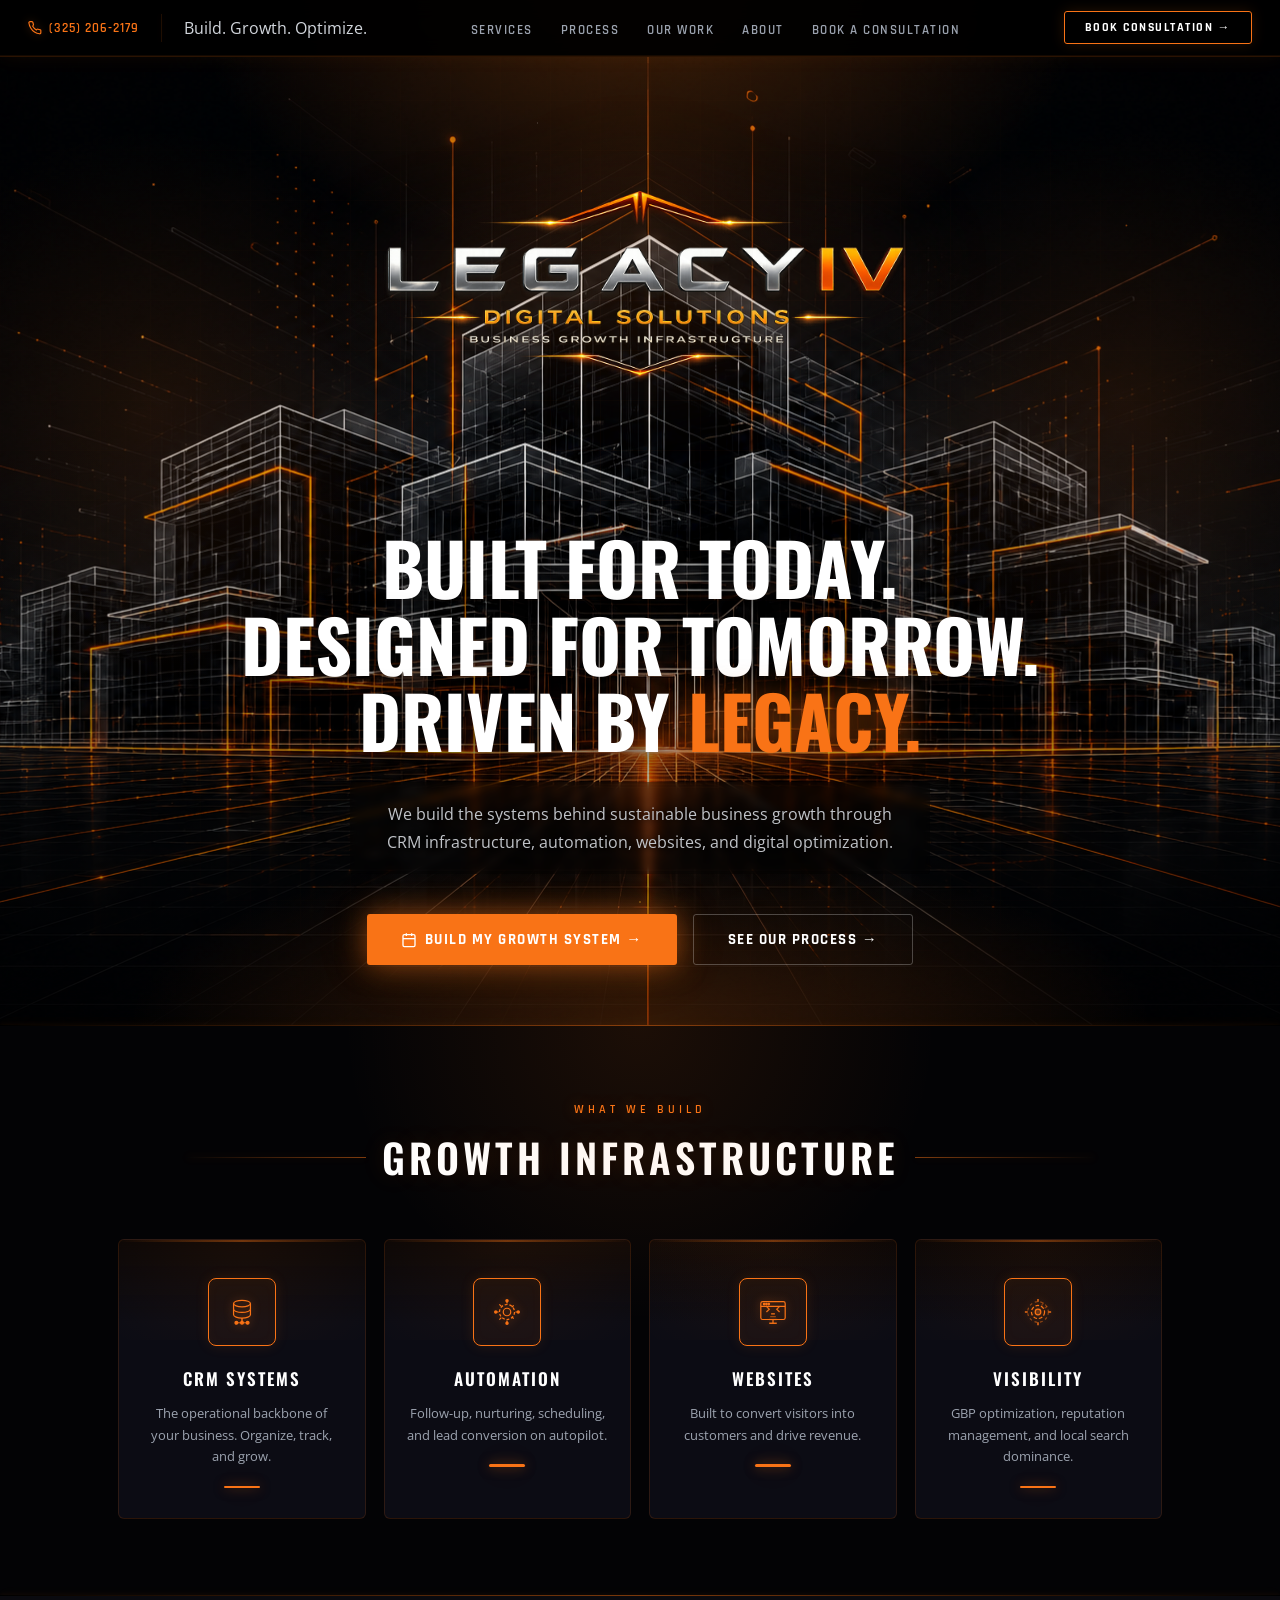
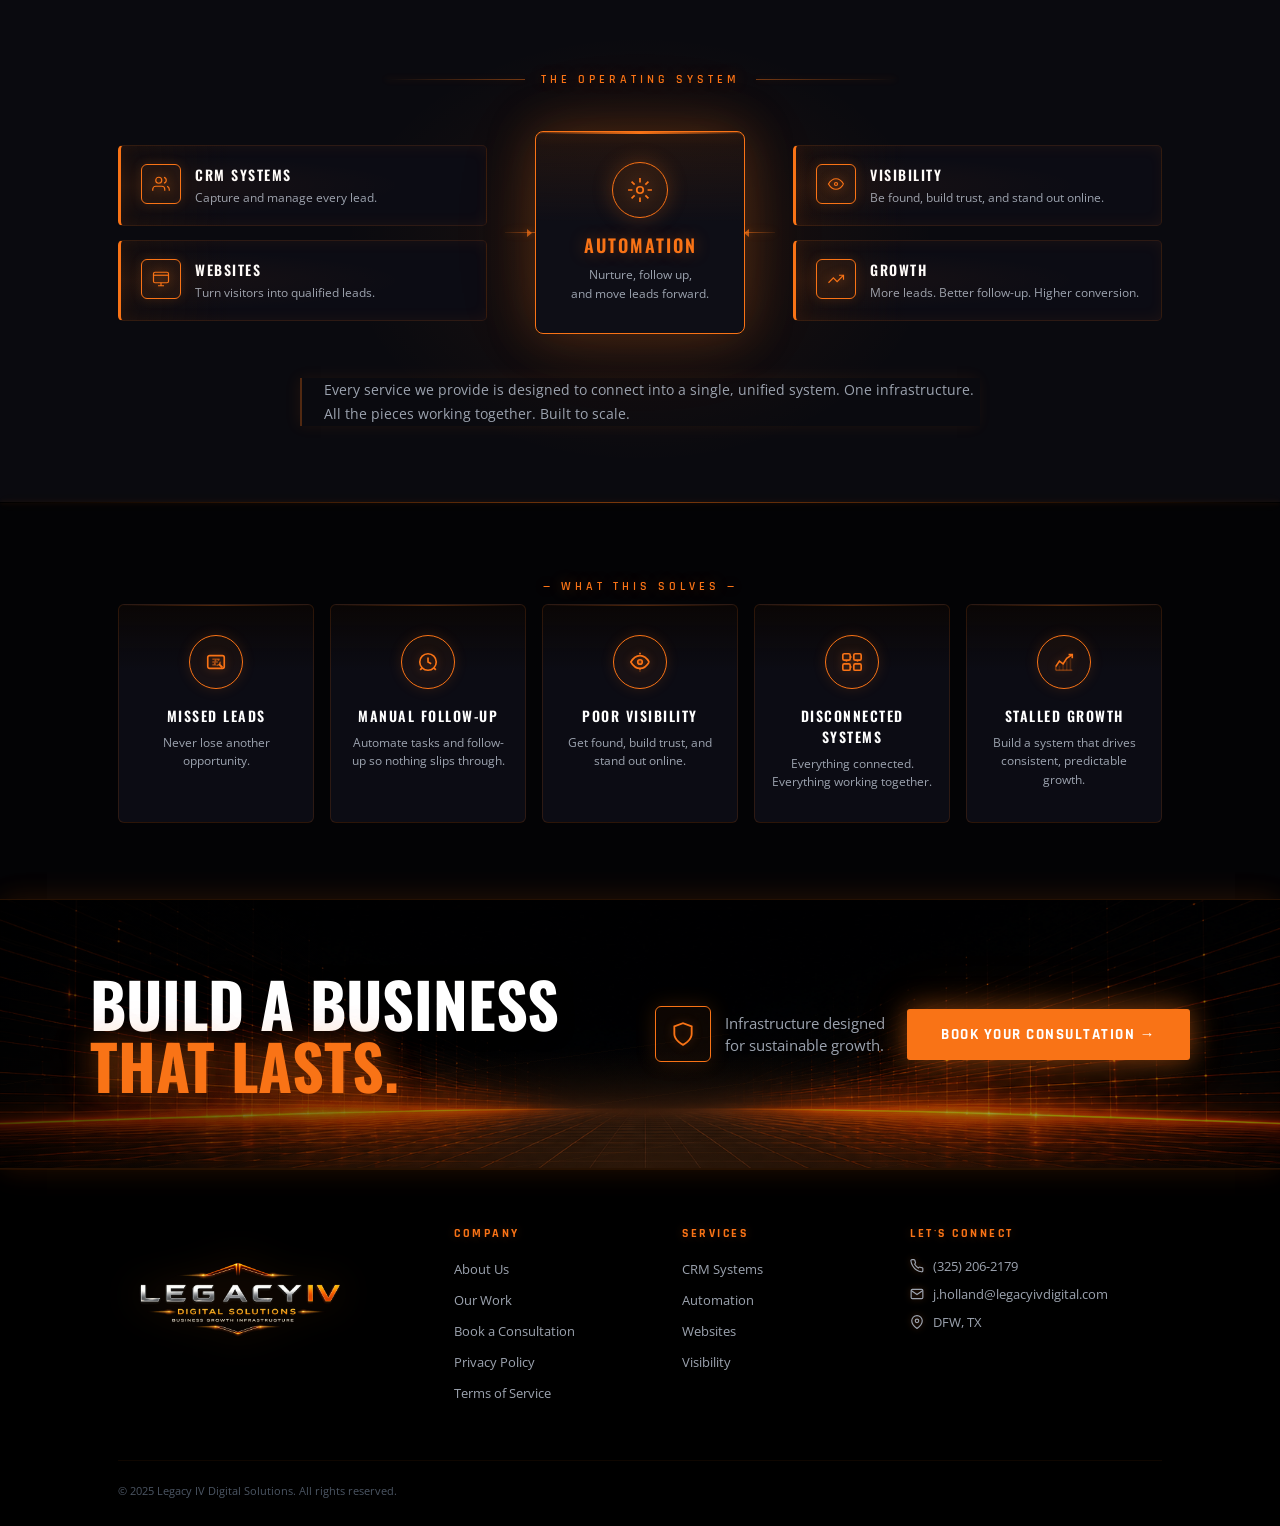
==== commit aadf77fc: "Update index.html" ====
--- a/index.html
+++ b/index.html
@@ -16,6 +16,7 @@
     (325) 206-2179
   </a>
   <div class="n-div"></div>
+  <span class="n-tagline">Build. Growth. Optimize.</span>
   <ul class="n-links">
     <li><a href="#svc">Services</a></li>
     <li><a href="#os">Process</a></li>
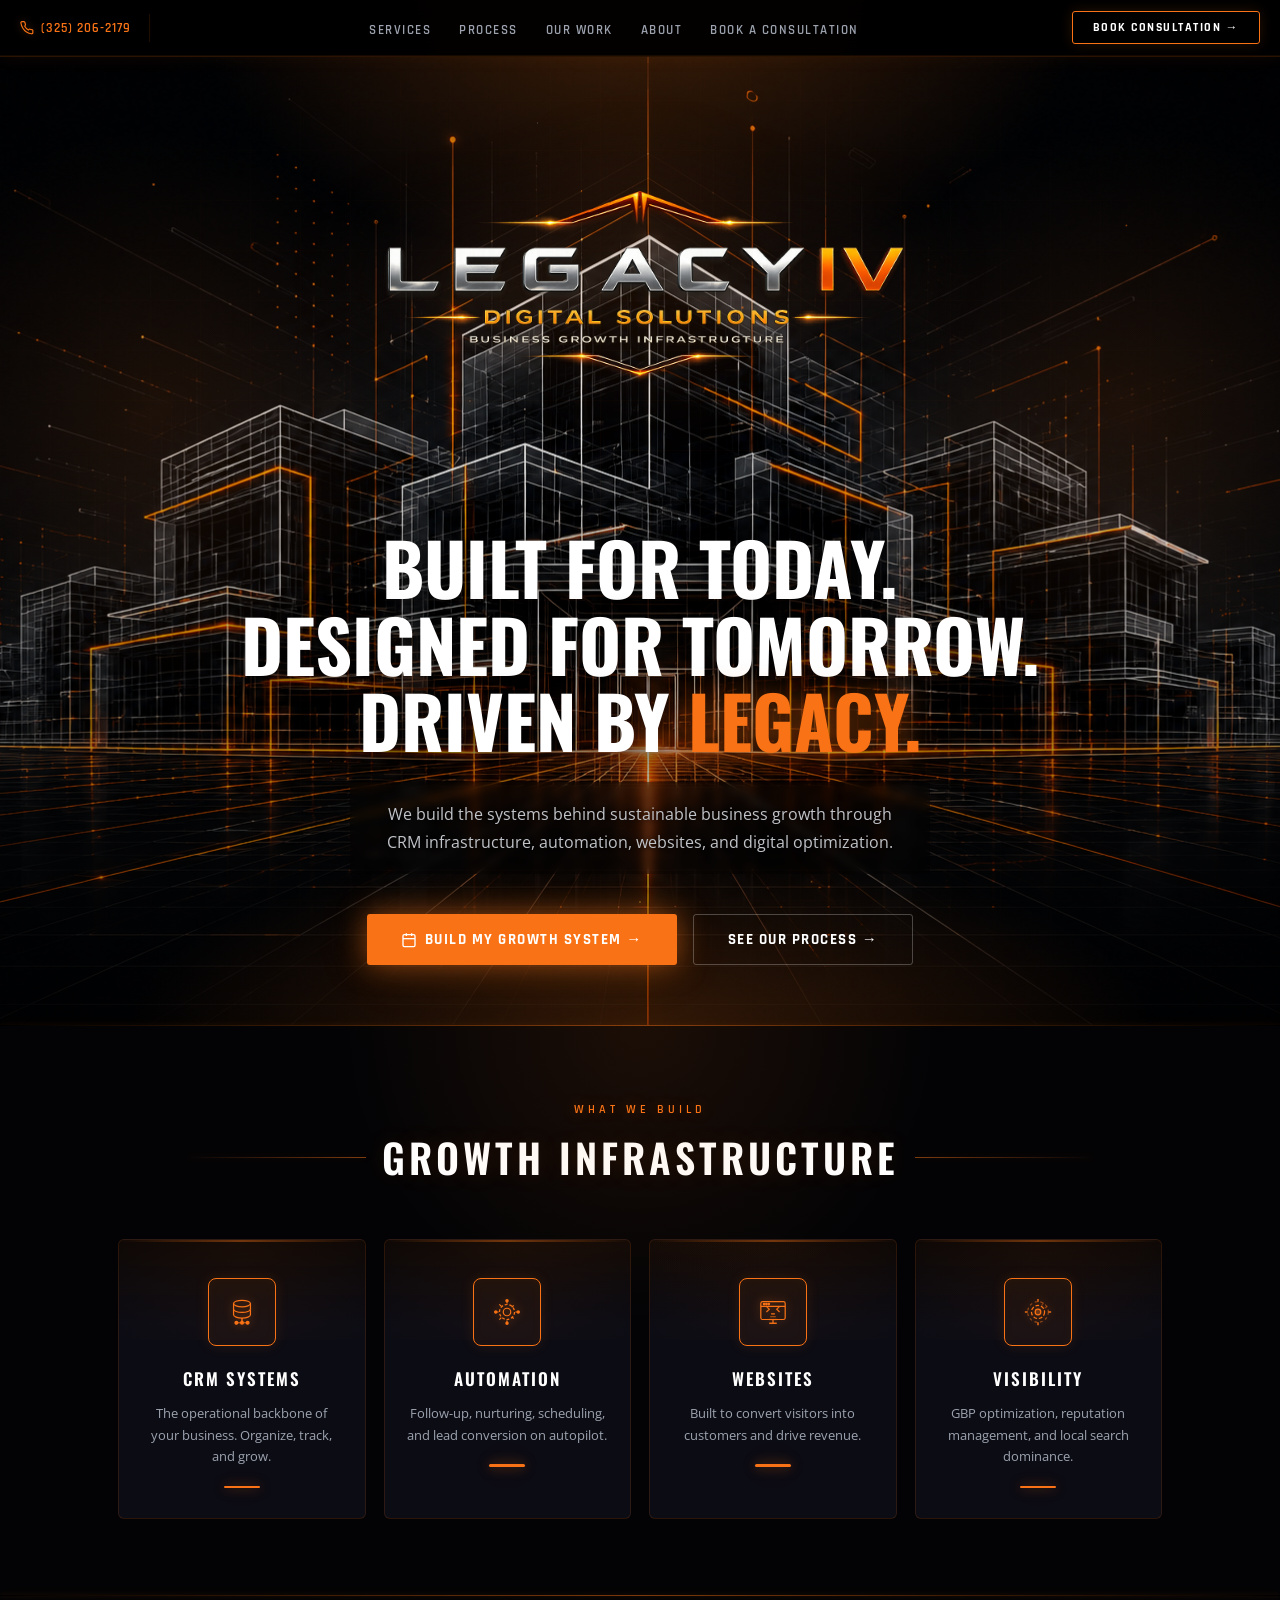
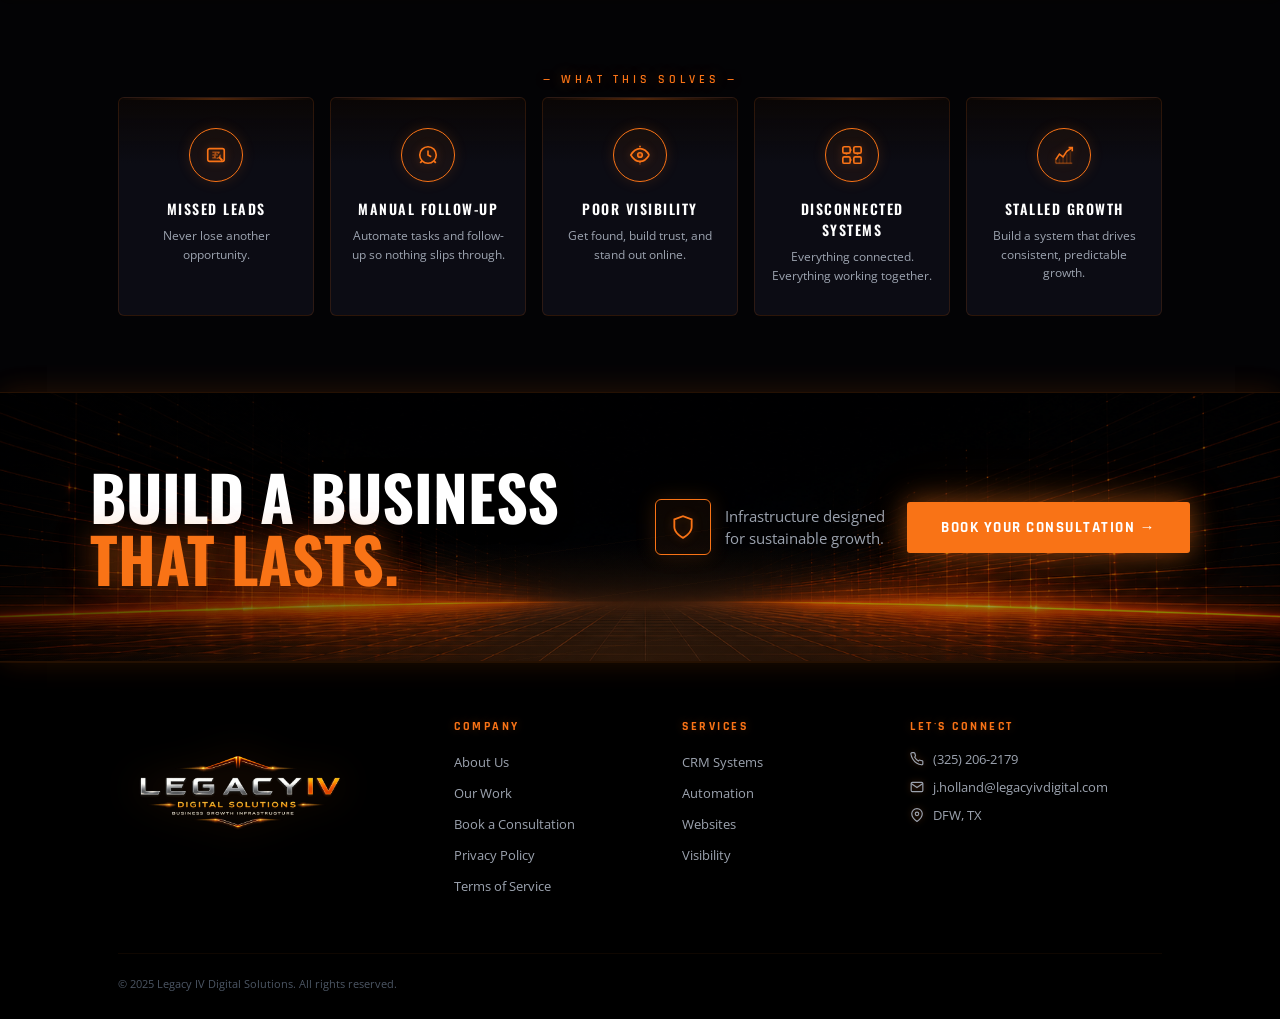
==== commit 8d74b704: "Update index.html" ====
--- a/index.html
+++ b/index.html
@@ -19,7 +19,7 @@
   <span class="n-tagline">Build. Growth. Optimize.</span>
   <ul class="n-links">
     <li><a href="#svc">Services</a></li>
-    <li><a href="#os">Process</a></li>
+    <li><a href="process.html">Process</a></li>
     <li><a href="work.html">Our Work</a></li>
     <li><a href="about.html">About</a></li>
     <li><a href="https://cal.com/legacy-iv" target="_blank">Book a Consultation</a></li>
@@ -33,7 +33,7 @@
 <!-- Mobile dropdown -->
 <div class="n-mobile">
   <a href="#svc" onclick="this.parentElement.classList.remove('open')">Services</a>
-  <a href="#os" onclick="this.parentElement.classList.remove('open')">Process</a>
+  <a href="process.html">Process</a>
   <a href="work.html">Our Work</a>
   <a href="about.html">About</a>
   <a href="#ft" onclick="this.parentElement.classList.remove('open')">Contact</a>
@@ -155,72 +155,6 @@
   </div>
 </section>
 
-<div class="glow-line"></div>
-
-<!-- ══════ THE OPERATING SYSTEM ══════ -->
-<section id="os">
-  <div class="container">
-    <div class="s-eye rv" style="display:flex;align-items:center;justify-content:center;gap:16px;margin-bottom:44px;">
-      <span style="flex:1;max-width:140px;height:1px;background:linear-gradient(90deg,transparent,rgba(249,115,22,.45));box-shadow:0 0 6px rgba(249,115,22,.2);"></span>
-      The Operating System
-      <span style="flex:1;max-width:140px;height:1px;background:linear-gradient(90deg,rgba(249,115,22,.45),transparent);box-shadow:0 0 6px rgba(249,115,22,.2);"></span>
-    </div>
-    <div class="os-grid rv">
-
-      <div class="os-stack">
-        <div class="os-nd">
-          <div class="os-nd-ic">
-            <svg viewBox="0 0 24 24" fill="none" stroke="currentColor" stroke-width="1.6"><path d="M17 21v-2a4 4 0 0 0-4-4H5a4 4 0 0 0-4 4v2"/><circle cx="9" cy="7" r="4"/><path d="M23 21v-2a4 4 0 0 0-3-3.87"/><path d="M16 3.13a4 4 0 0 1 0 7.75"/></svg>
-          </div>
-          <div><h4>CRM Systems</h4><p>Capture and manage every lead.</p></div>
-        </div>
-        <div class="os-nd">
-          <div class="os-nd-ic">
-            <svg viewBox="0 0 24 24" fill="none" stroke="currentColor" stroke-width="1.6"><rect x="2" y="3" width="20" height="14" rx="2"/><line x1="2" y1="7" x2="22" y2="7"/><path d="M8 21h8M12 17v4"/></svg>
-          </div>
-          <div><h4>Websites</h4><p>Turn visitors into qualified leads.</p></div>
-        </div>
-      </div>
-
-      <div class="os-mid">
-        <div class="os-arr-v">
-          <svg viewBox="0 0 24 24" fill="none" stroke="currentColor" stroke-width="2.5"><line x1="12" y1="20" x2="12" y2="4"/><polyline points="5 11 12 4 19 11"/></svg>
-        </div>
-        <div class="os-hub-row">
-          <div class="os-h-line"></div>
-          <div class="os-hub">
-            <div class="os-hub-ic">
-              <svg viewBox="0 0 24 24" fill="none" stroke="currentColor" stroke-width="1.6"><circle cx="12" cy="12" r="3"/><path d="M12 1v4M12 19v4M4.22 4.22l2.83 2.83M16.95 16.95l2.83 2.83M1 12h4M19 12h4M4.22 19.78l2.83-2.83M16.95 7.05l2.83-2.83"/></svg>
-            </div>
-            <h3>Automation</h3>
-            <p>Nurture, follow up,<br>and move leads forward.</p>
-          </div>
-          <div class="os-h-line r"></div>
-        </div>
-        <div class="os-arr-v">
-          <svg viewBox="0 0 24 24" fill="none" stroke="currentColor" stroke-width="2.5"><line x1="12" y1="4" x2="12" y2="20"/><polyline points="19 13 12 20 5 13"/></svg>
-        </div>
-      </div>
-
-      <div class="os-stack">
-        <div class="os-nd">
-          <div class="os-nd-ic">
-            <svg viewBox="0 0 24 24" fill="none" stroke="currentColor" stroke-width="1.6"><circle cx="12" cy="12" r="2"/><path d="M22 12c-2.667 4.667-6 7-10 7s-7.333-2.333-10-7c2.667-4.667 6-7 10-7s7.333 2.333 10 7"/></svg>
-          </div>
-          <div><h4>Visibility</h4><p>Be found, build trust, and stand out online.</p></div>
-        </div>
-        <div class="os-nd">
-          <div class="os-nd-ic">
-            <svg viewBox="0 0 24 24" fill="none" stroke="currentColor" stroke-width="1.6"><polyline points="22 7 13.5 15.5 8.5 10.5 2 17"/><polyline points="16 7 22 7 22 13"/></svg>
-          </div>
-          <div><h4>Growth</h4><p>More leads. Better follow-up. Higher conversion.</p></div>
-        </div>
-      </div>
-
-    </div>
-    <div class="os-desc rv">Every service we provide is designed to connect into a single, unified system. One infrastructure. All the pieces working together. Built to scale.</div>
-  </div>
-</section>
 
 <div class="glow-line"></div>
 
--- a/style.css
+++ b/style.css
@@ -18,9 +18,12 @@
 a{text-decoration:none;color:inherit;}
 .container{max-width:1100px;margin:0 auto;padding:0 28px;}
 
+/* ═══════════ GLOBAL OVERFLOW FIX ═══════════ */
+html{scroll-behavior:smooth;overflow-x:hidden;}
+
 /* ═══════════ NAV ═══════════ */
-nav{position:fixed;top:0;left:0;right:0;z-index:200;height:56px;display:flex;align-items:center;padding:0 28px;gap:16px;background:rgba(0,0,0,0.94);border-bottom:1px solid rgba(249,115,22,0.08);backdrop-filter:blur(10px);box-shadow:0 1px 20px rgba(249,115,22,0.06);}
-.n-phone{display:flex;align-items:center;gap:7px;font-family:'Rajdhani',sans-serif;font-size:13px;font-weight:600;letter-spacing:1px;color:var(--or);transition:all .25s;white-space:nowrap;}
+nav{position:fixed;top:0;left:0;right:0;z-index:200;height:56px;display:flex;align-items:center;padding:0 20px;gap:12px;background:rgba(0,0,0,0.94);border-bottom:1px solid rgba(249,115,22,0.08);backdrop-filter:blur(10px);box-shadow:0 1px 20px rgba(249,115,22,0.06);}
+.n-phone{display:flex;align-items:center;gap:7px;font-family:'Rajdhani',sans-serif;font-size:13px;font-weight:600;letter-spacing:1px;color:var(--or);transition:all .25s;white-space:nowrap;flex-shrink:0;}
 .n-phone svg{width:14px;height:14px;filter:drop-shadow(0 0 4px var(--glow));}
 .n-phone:hover{color:#fff;text-shadow:0 0 12px var(--glow);}
 .n-div{width:1px;height:28px;background:rgba(249,115,22,0.12);margin:0 6px;box-shadow:0 0 6px rgba(249,115,22,0.08);}
@@ -30,8 +33,16 @@
 .n-cta{border:1.5px solid var(--or);color:#fff;padding:8px 20px;border-radius:3px;font-family:'Rajdhani',sans-serif;font-size:12px;font-weight:700;letter-spacing:1.5px;text-transform:uppercase;white-space:nowrap;transition:all .25s;box-shadow:0 0 14px rgba(249,115,22,0.15);}
 .n-cta:hover{background:rgba(249,115,22,0.12);box-shadow:0 0 24px var(--glow);text-shadow:0 0 8px var(--glow);}
 
+/* Mobile tagline — hidden on desktop */
+.n-tagline{
+  display:none;flex:1;text-align:center;
+  font-family:'Rajdhani',sans-serif;font-size:11px;font-weight:700;
+  letter-spacing:2px;text-transform:uppercase;
+  color:var(--or);text-shadow:0 0 8px rgba(249,115,22,.25);
+}
+
 /* Hamburger button — hidden on desktop */
-.n-burger{display:none;background:none;border:none;cursor:pointer;padding:6px;flex-direction:column;gap:5px;}
+.n-burger{display:none;background:none;border:none;cursor:pointer;padding:6px;flex-direction:column;gap:5px;flex-shrink:0;margin-left:auto;}
 .n-burger span{display:block;width:22px;height:2px;background:var(--or);border-radius:2px;transition:all .25s;box-shadow:0 0 4px rgba(249,115,22,.3);}
 
 /* Mobile dropdown panel */
@@ -210,8 +221,11 @@
   .ft-grid{grid-template-columns:1fr 1fr;}
   .cta-in{flex-direction:column;text-align:center;}
   .cta-r{justify-content:center;}
+  /* Nav mobile */
   .n-links{display:none;}
   .n-cta{display:none;}
+  .n-div{display:none;}
+  .n-tagline{display:block;}
   .n-burger{display:flex;}
 }
 @media(max-width:600px){
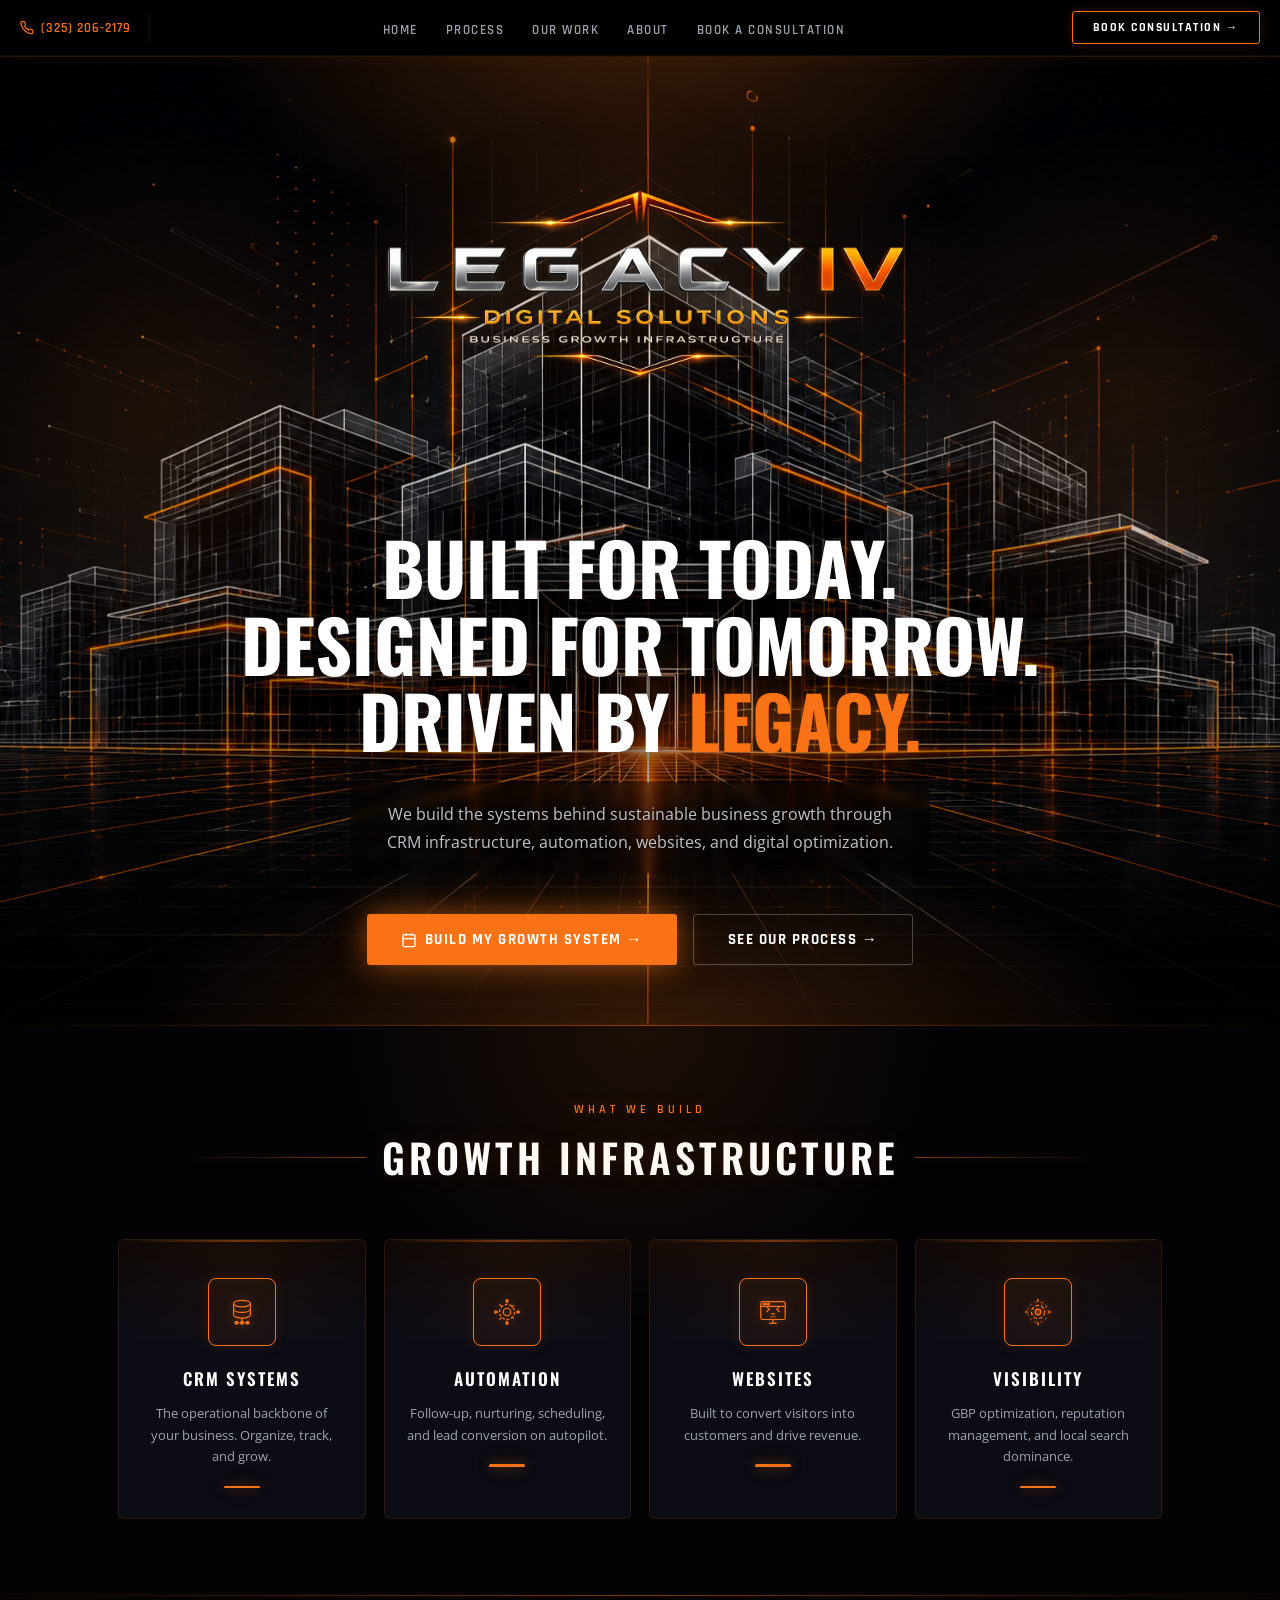
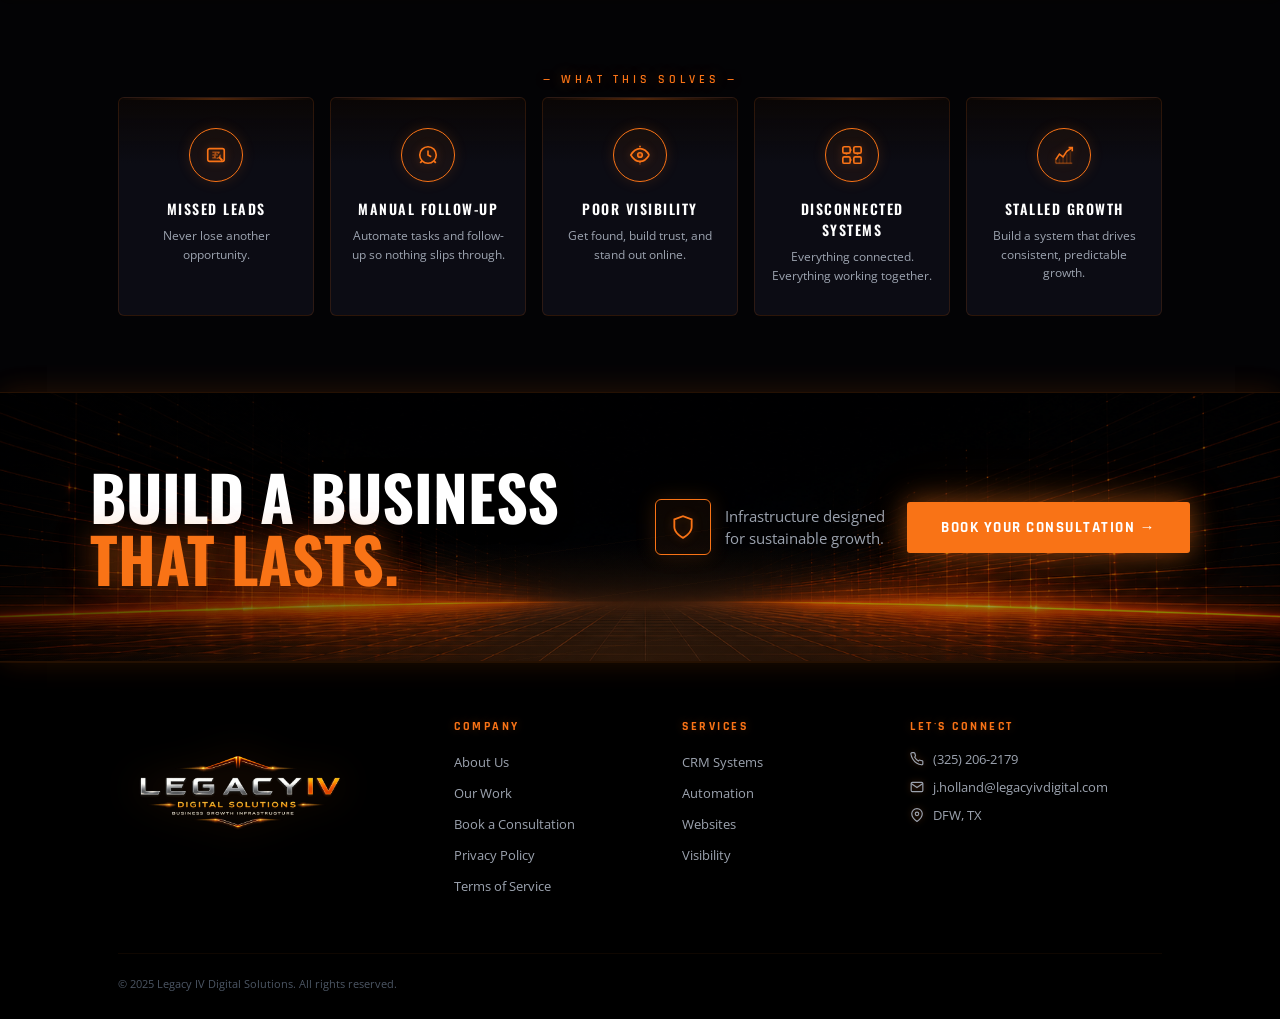
==== commit cce6968a: "Update index.html" ====
--- a/index.html
+++ b/index.html
@@ -18,7 +18,7 @@
   <div class="n-div"></div>
   <span class="n-tagline">Build. Growth. Optimize.</span>
   <ul class="n-links">
-    <li><a href="#svc">Services</a></li>
+    <li><a href="index.html">Home</a></li>
     <li><a href="process.html">Process</a></li>
     <li><a href="work.html">Our Work</a></li>
     <li><a href="about.html">About</a></li>
@@ -32,10 +32,10 @@
 </nav>
 <!-- Mobile dropdown -->
 <div class="n-mobile">
-  <a href="#svc" onclick="this.parentElement.classList.remove('open')">Services</a>
-  <a href="process.html">Process</a>
-  <a href="work.html">Our Work</a>
-  <a href="about.html">About</a>
+  <a href="index.html" onclick="this.parentElement.classList.remove('open')">Home</a>
+  <a href="process.html" onclick="this.parentElement.classList.remove('open')">Process</a>
+  <a href="work.html" onclick="this.parentElement.classList.remove('open')">Our Work</a>
+  <a href="about.html" onclick="this.parentElement.classList.remove('open')">About</a>
   <a href="#ft" onclick="this.parentElement.classList.remove('open')">Contact</a>
   <a href="https://cal.com/legacy-iv" target="_blank" class="n-mob-cta">Book a Consultation</a>
   <a href="tel:3252062179" style="text-align:center;color:var(--or);font-size:13px;padding-top:4px;border-bottom:none;">Or call — (325) 206-2179</a>
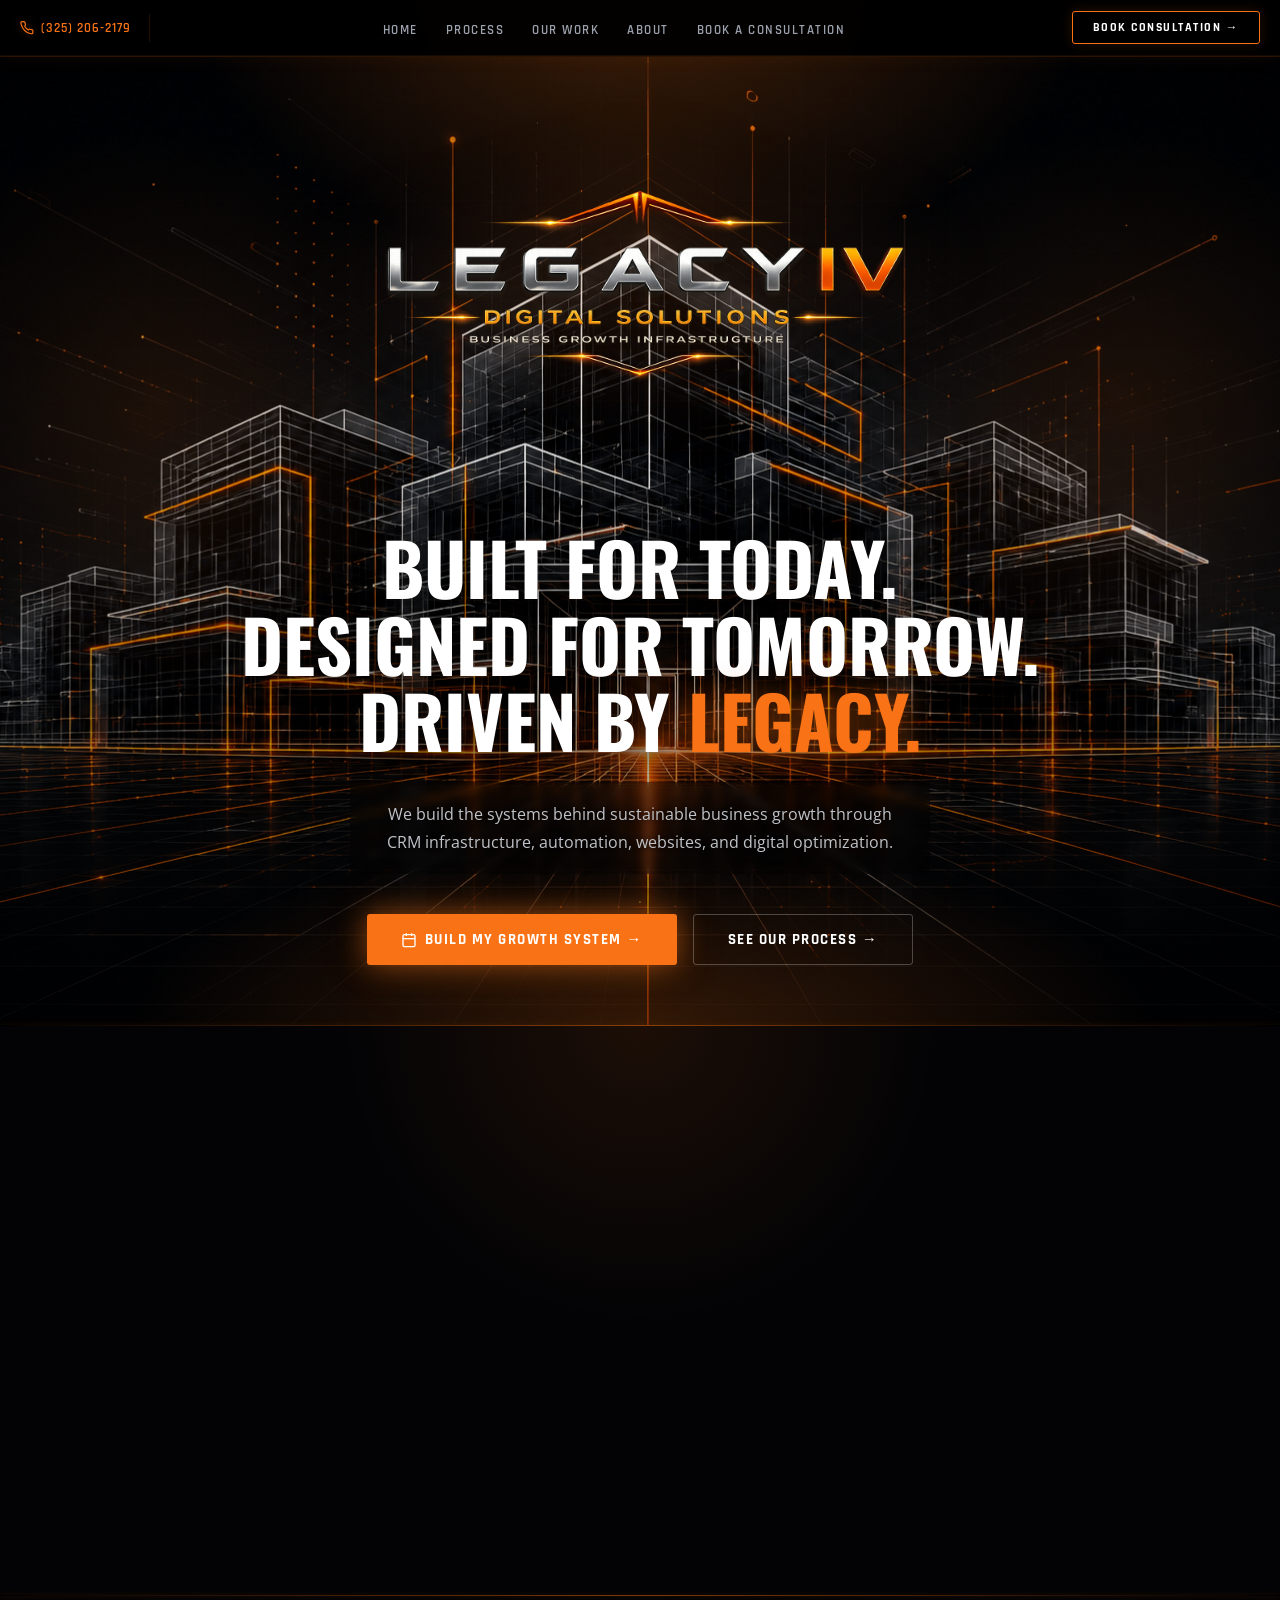
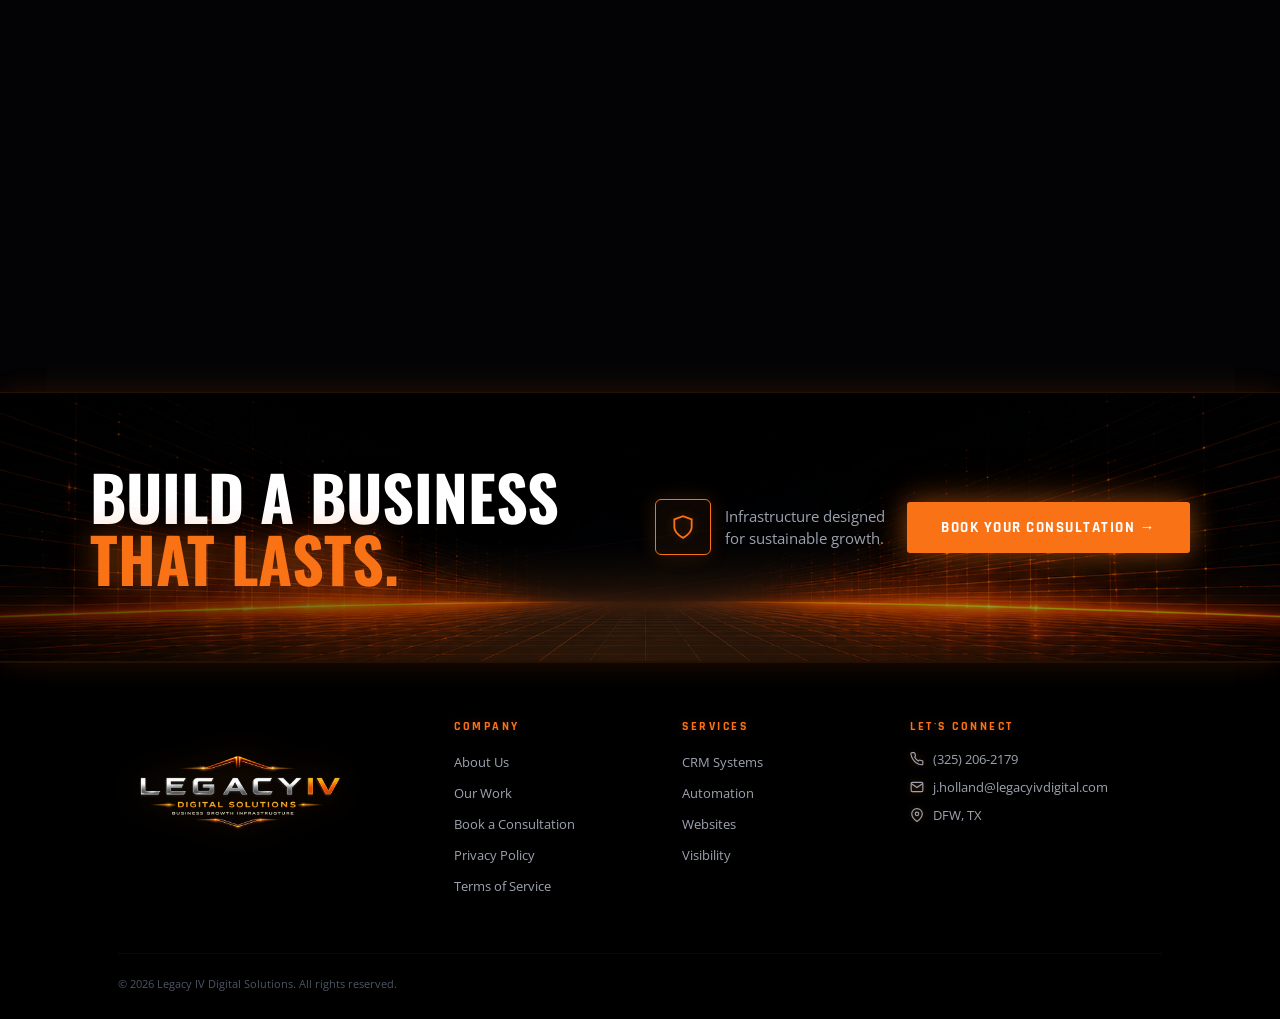
==== commit 1f3417d3: "Update index.html" ====
--- a/index.html
+++ b/index.html
@@ -266,7 +266,7 @@
       </div>
     </div>
     <div class="ft-bot">
-      <p>&copy; 2025 Legacy IV Digital Solutions. All rights reserved.</p>
+      <p>&copy; 2026 Legacy IV Digital Solutions. All rights reserved.</p>
     </div>
   </div>
 </footer>
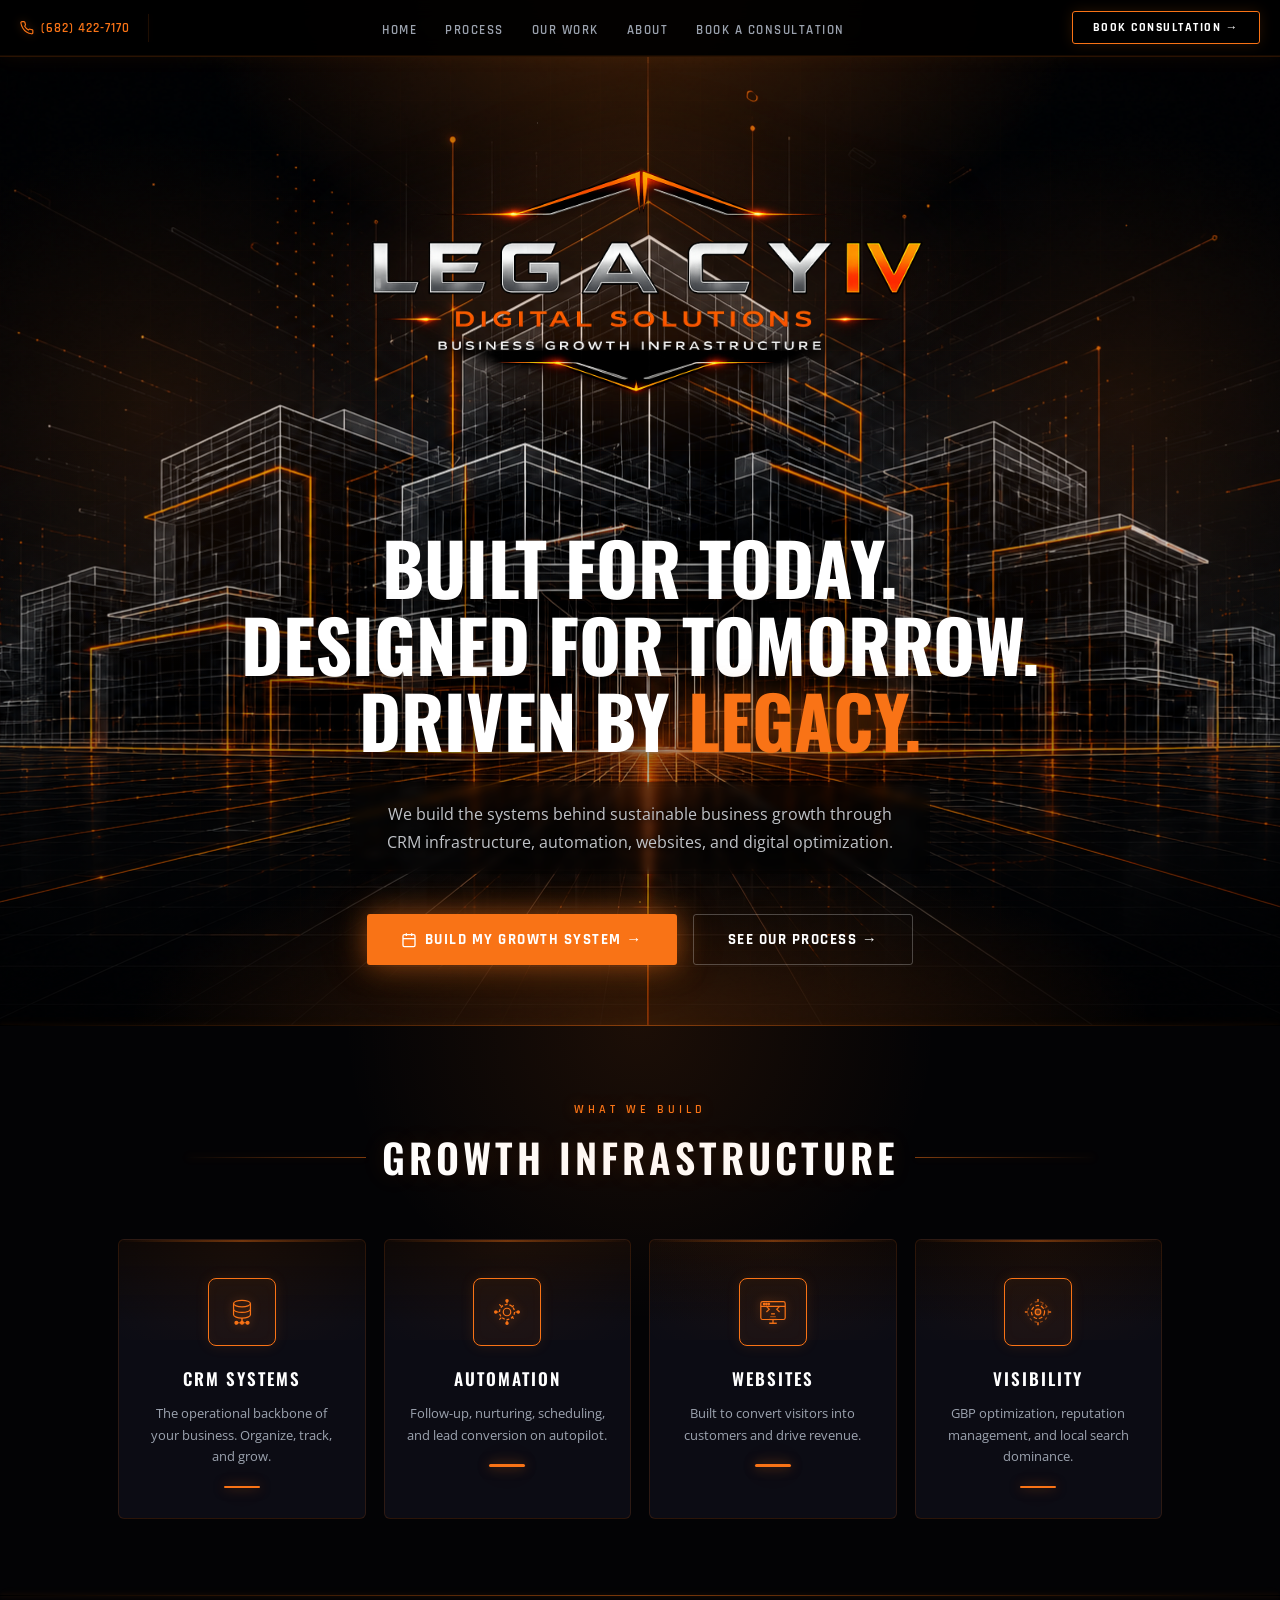
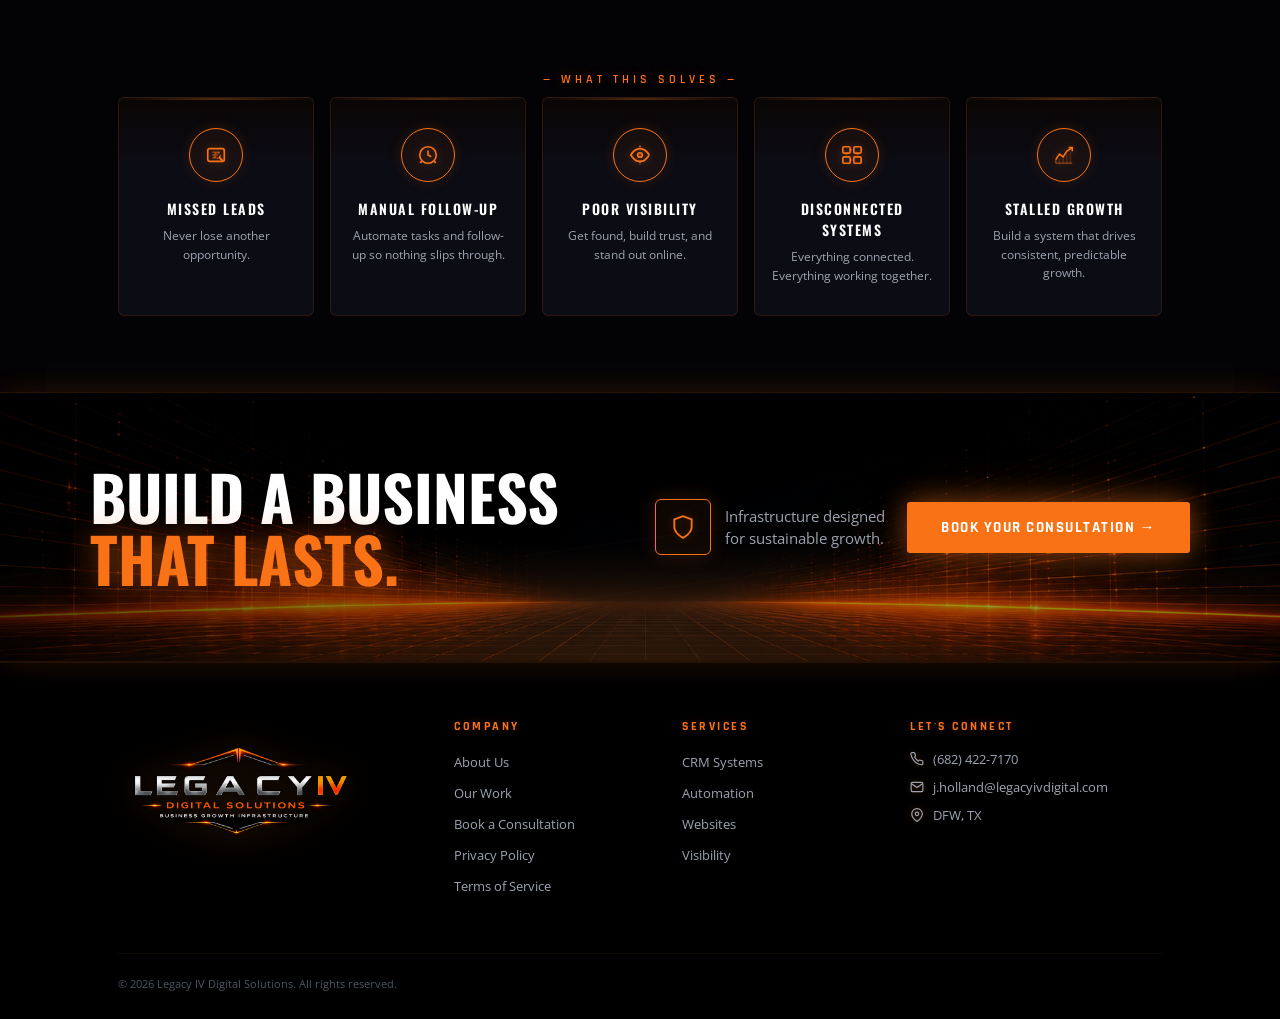
==== commit f21483bb: "Update index.html" ====
--- a/index.html
+++ b/index.html
@@ -11,9 +11,9 @@
 
 <!-- ══════ NAV ══════ -->
 <nav>
-  <a href="tel:3252062179" class="n-phone">
+  <a href="tel:6824227170" class="n-phone">
     <svg viewBox="0 0 24 24" fill="none" stroke="currentColor" stroke-width="2"><path d="M22 16.92v3a2 2 0 0 1-2.18 2 19.79 19.79 0 0 1-8.63-3.07A19.5 19.5 0 0 1 4.69 12 19.79 19.79 0 0 1 1.58 3.52 2 2 0 0 1 3.55 1h3a2 2 0 0 1 2 1.72c.127.96.361 1.903.7 2.81a2 2 0 0 1-.45 2.11L8.09 9a16 16 0 0 0 6.29 6.29l.83-.83a2 2 0 0 1 2.11-.45c.907.339 1.85.573 2.81.7A2 2 0 0 1 22 16.92z"/></svg>
-    (325) 206-2179
+    (682) 422-7170
   </a>
   <div class="n-div"></div>
   <span class="n-tagline">Build. Growth. Optimize.</span>
@@ -38,7 +38,7 @@
   <a href="about.html" onclick="this.parentElement.classList.remove('open')">About</a>
   <a href="#ft" onclick="this.parentElement.classList.remove('open')">Contact</a>
   <a href="https://cal.com/legacy-iv" target="_blank" class="n-mob-cta">Book a Consultation</a>
-  <a href="tel:3252062179" style="text-align:center;color:var(--or);font-size:13px;padding-top:4px;border-bottom:none;">Or call — (325) 206-2179</a>
+  <a href="tel:6824227170" style="text-align:center;color:var(--or);font-size:13px;padding-top:4px;border-bottom:none;">Or call — (682) 422-7170</a>
 </div>
 
 <!-- ══════ HERO ══════ -->
@@ -253,7 +253,7 @@
         <h5>Let's Connect</h5>
         <div class="ft-ci">
           <svg width="14" height="14" viewBox="0 0 24 24" fill="none" stroke="currentColor" stroke-width="2"><path d="M22 16.92v3a2 2 0 0 1-2.18 2 19.79 19.79 0 0 1-8.63-3.07A19.5 19.5 0 0 1 4.69 12 19.79 19.79 0 0 1 1.58 3.52 2 2 0 0 1 3.55 1h3a2 2 0 0 1 2 1.72c.127.96.361 1.903.7 2.81a2 2 0 0 1-.45 2.11L8.09 9a16 16 0 0 0 6.29 6.29l.83-.83a2 2 0 0 1 2.11-.45c.907.339 1.85.573 2.81.7A2 2 0 0 1 22 16.92z"/></svg>
-          <a href="tel:3252062179">(325) 206-2179</a>
+          <a href="tel:6824227170">(682) 422-7170</a>
         </div>
         <div class="ft-ci">
           <svg width="14" height="14" viewBox="0 0 24 24" fill="none" stroke="currentColor" stroke-width="2"><path d="M4 4h16c1.1 0 2 .9 2 2v12c0 1.1-.9 2-2 2H4c-1.1 0-2-.9-2-2V6c0-1.1.9-2 2-2z"/><polyline points="22,6 12,13 2,6"/></svg>
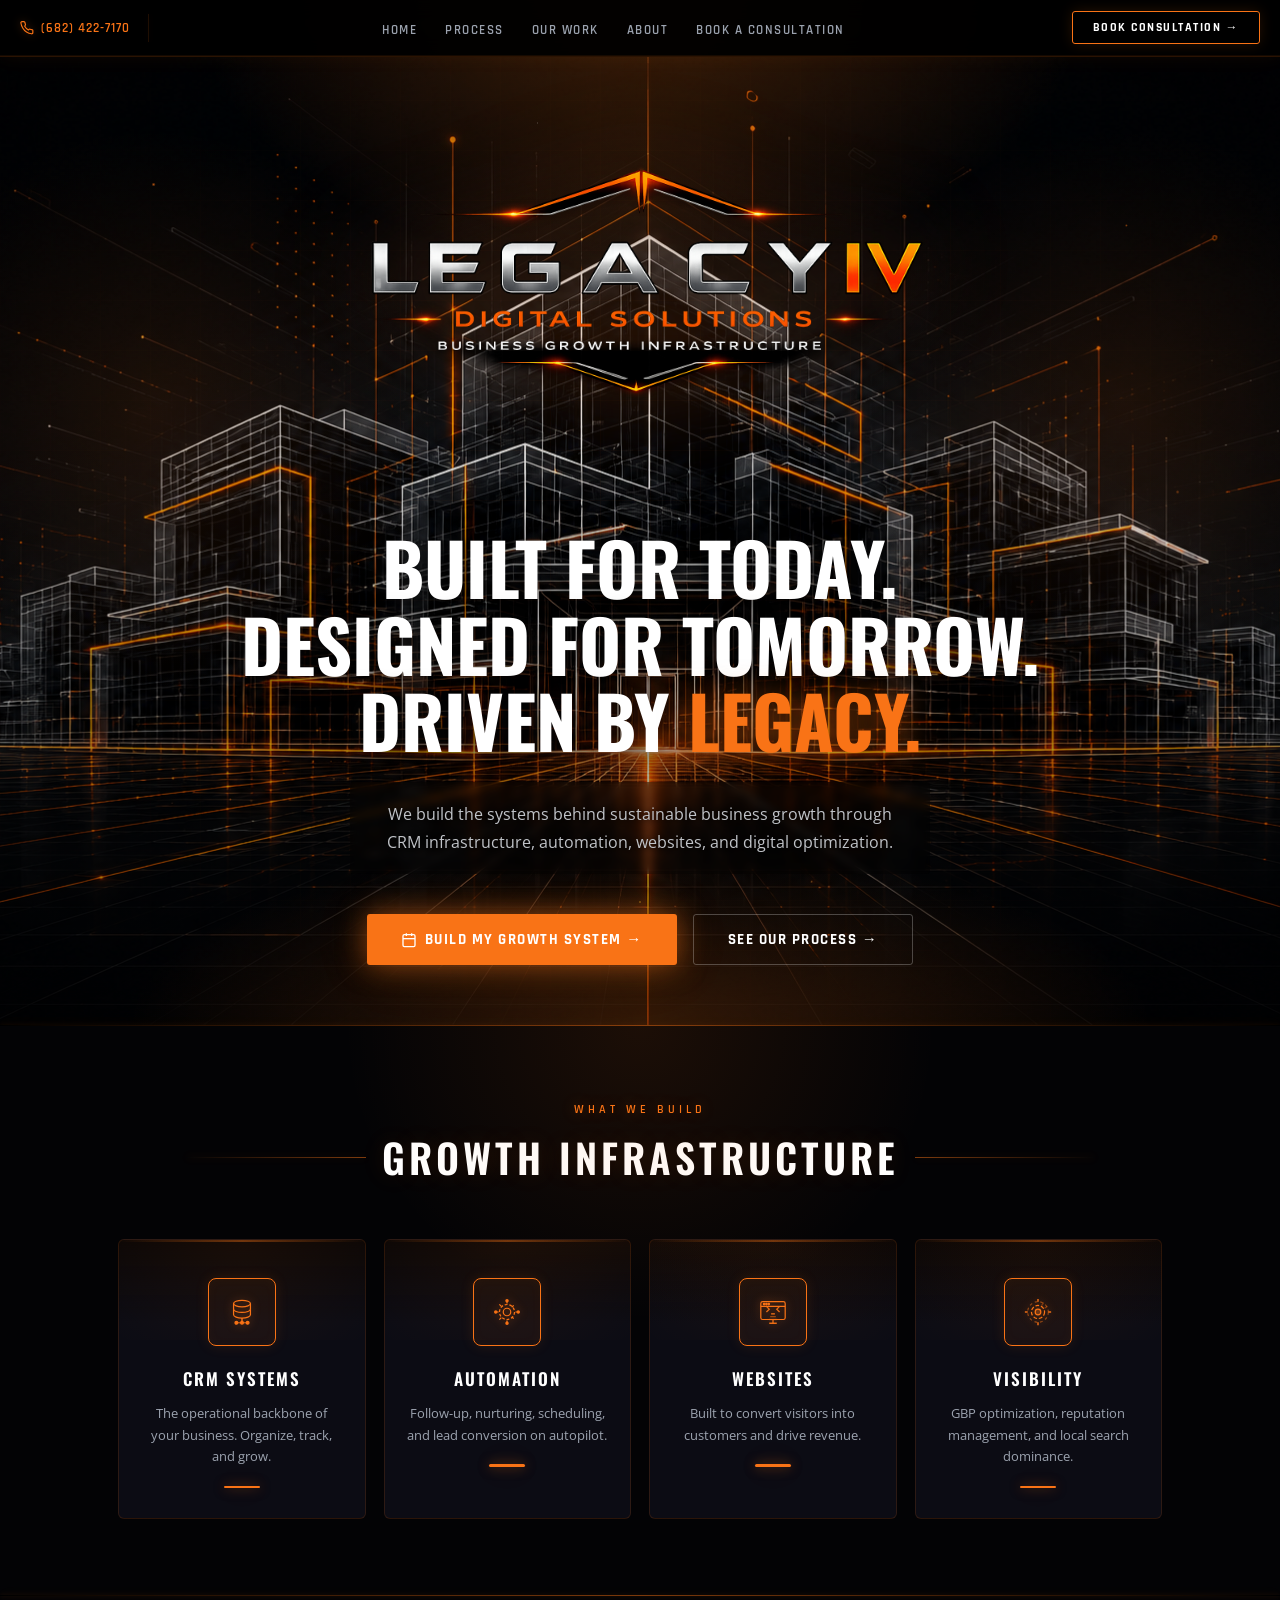
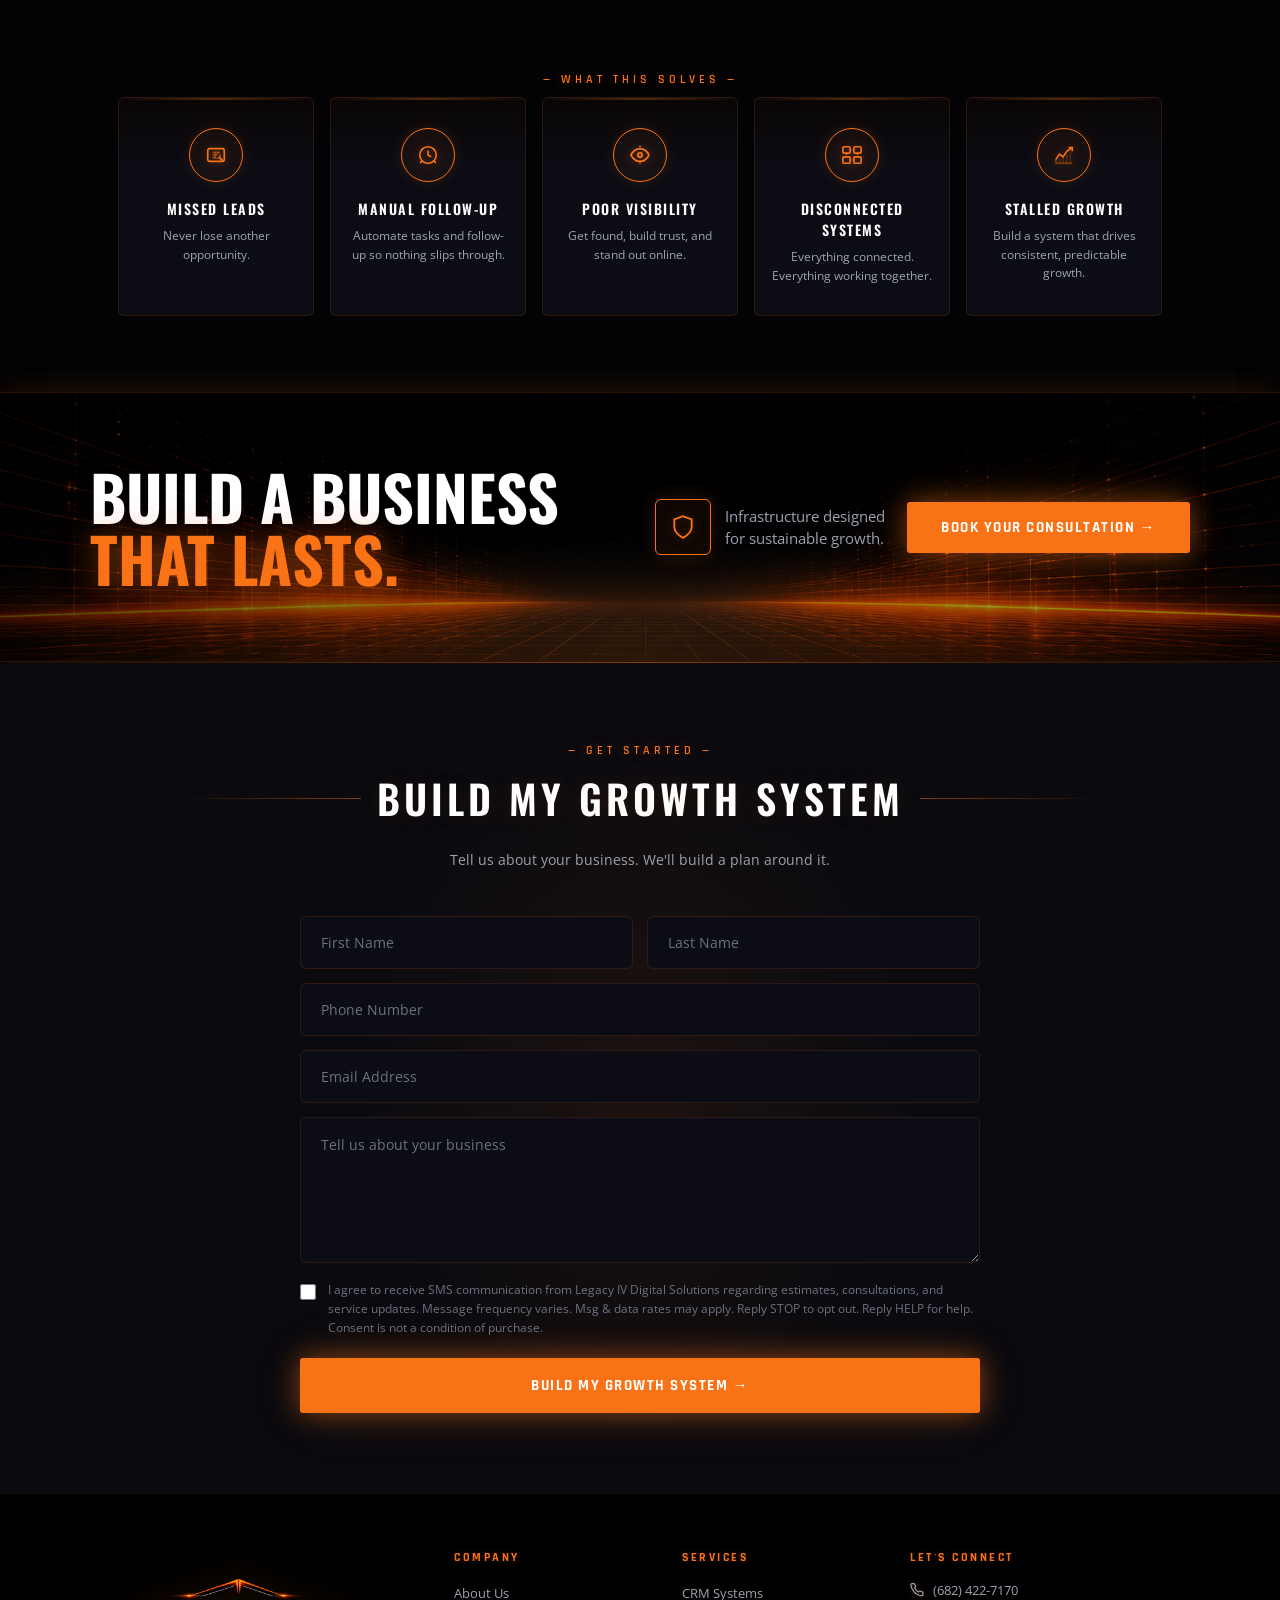
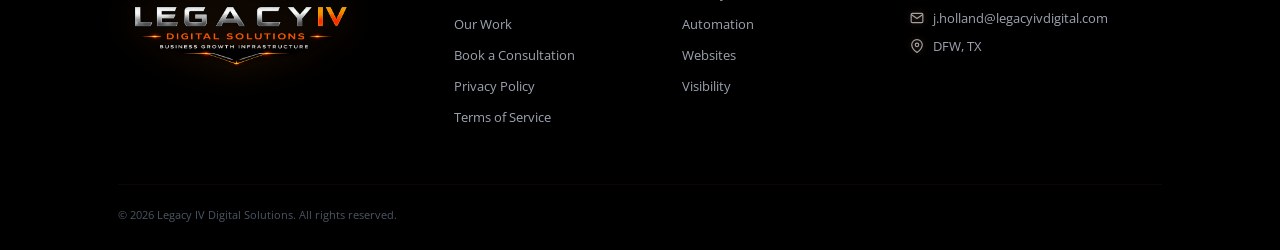
==== commit d2f3af02: "Update index.html" ====
--- a/index.html
+++ b/index.html
@@ -6,6 +6,133 @@
   <title>Legacy IV Digital Solutions – Business Growth Infrastructure</title>
   <link href="https://fonts.googleapis.com/css2?family=Oswald:wght@400;500;600;700&family=Rajdhani:wght@400;500;600;700&family=Open+Sans:wght@300;400;600&display=swap" rel="stylesheet">
   <link rel="stylesheet" href="style.css">
+  <style>
+/* ══════ CONTACT SECTION ══════ */
+#contact {
+  background: var(--bg3);
+  padding: 80px 0;
+  position: relative;
+  overflow: hidden;
+}
+#contact::before {
+  content: '';
+  position: absolute;
+  top: 0; left: 50%;
+  transform: translateX(-50%);
+  width: 700px;
+  height: 100%;
+  background: radial-gradient(ellipse at 50% 50%, rgba(249,115,22,.08) 0%, transparent 60%);
+  pointer-events: none;
+}
+.ct-sub {
+  text-align: center;
+  font-size: 14px;
+  color: var(--muted);
+  font-family: 'Open Sans', sans-serif;
+  line-height: 1.7;
+  margin-top: -32px;
+  margin-bottom: 44px;
+}
+.ct-form {
+  max-width: 680px;
+  margin: 0 auto;
+  display: flex;
+  flex-direction: column;
+  gap: 14px;
+  position: relative;
+  z-index: 1;
+}
+.ct-row {
+  display: grid;
+  grid-template-columns: 1fr 1fr;
+  gap: 14px;
+}
+.ct-field {
+  display: flex;
+  flex-direction: column;
+}
+.ct-full {
+  width: 100%;
+}
+.ct-input {
+  background: var(--card);
+  border: 1px solid var(--bdr2);
+  border-radius: 6px;
+  padding: 16px 20px;
+  color: #fff;
+  font-family: 'Open Sans', sans-serif;
+  font-size: 14px;
+  width: 100%;
+  box-sizing: border-box;
+  outline: none;
+  transition: border-color .25s, box-shadow .25s;
+  -webkit-appearance: none;
+}
+.ct-input::placeholder {
+  color: var(--dim);
+}
+.ct-input:focus {
+  border-color: rgba(249,115,22,.55);
+  box-shadow: 0 0 0 2px rgba(249,115,22,.08), 0 0 16px rgba(249,115,22,.12);
+}
+.ct-ta {
+  resize: vertical;
+  min-height: 130px;
+  line-height: 1.6;
+}
+.ct-sms {
+  display: flex;
+  align-items: flex-start;
+  gap: 12px;
+  padding: 4px 0 2px;
+}
+.ct-sms input[type="checkbox"] {
+  width: 16px;
+  height: 16px;
+  min-width: 16px;
+  margin-top: 3px;
+  accent-color: var(--or);
+  cursor: pointer;
+  border-radius: 3px;
+}
+.ct-sms label {
+  font-family: 'Open Sans', sans-serif;
+  font-size: 11.5px;
+  color: var(--dim);
+  line-height: 1.65;
+  cursor: pointer;
+}
+.ct-btn {
+  width: 100%;
+  justify-content: center;
+  font-size: 15px;
+  letter-spacing: 1.5px;
+  padding: 18px 32px;
+  margin-top: 4px;
+  border: none;
+  cursor: pointer;
+}
+@media (max-width: 600px) {
+  .ct-row {
+    grid-template-columns: 1fr;
+  }
+  #contact {
+    padding: 60px 0;
+  }
+  .ct-sub {
+    font-size: 13px;
+    margin-bottom: 32px;
+  }
+  .ct-input {
+    font-size: 16px;
+    padding: 15px 16px;
+  }
+  .ct-btn {
+    font-size: 14px;
+    padding: 16px 24px;
+  }
+}
+  </style>
 </head>
 <body>
 
@@ -22,9 +149,9 @@
     <li><a href="process.html">Process</a></li>
     <li><a href="work.html">Our Work</a></li>
     <li><a href="about.html">About</a></li>
-    <li><a href="https://cal.com/legacy-iv" target="_blank">Book a Consultation</a></li>
+    <li><a href="#contact">Book a Consultation</a></li>
   </ul>
-  <a href="https://cal.com/legacy-iv" target="_blank" class="n-cta">Book Consultation →</a>
+  <a href="#contact" class="n-cta">Book Consultation →</a>
   <!-- Mobile hamburger -->
   <button class="n-burger" onclick="document.querySelector('.n-mobile').classList.toggle('open')" aria-label="Menu">
     <span></span><span></span><span></span>
@@ -36,8 +163,8 @@
   <a href="process.html" onclick="this.parentElement.classList.remove('open')">Process</a>
   <a href="work.html" onclick="this.parentElement.classList.remove('open')">Our Work</a>
   <a href="about.html" onclick="this.parentElement.classList.remove('open')">About</a>
-  <a href="#ft" onclick="this.parentElement.classList.remove('open')">Contact</a>
-  <a href="https://cal.com/legacy-iv" target="_blank" class="n-mob-cta">Book a Consultation</a>
+  <a href="#contact" onclick="this.parentElement.classList.remove('open')">Contact</a>
+  <a href="#contact" onclick="this.parentElement.classList.remove('open')" class="n-mob-cta">Book a Consultation</a>
   <a href="tel:6824227170" style="text-align:center;color:var(--or);font-size:13px;padding-top:4px;border-bottom:none;">Or call — (682) 422-7170</a>
 </div>
 
@@ -51,11 +178,11 @@
     <h1 class="h-h1">Built for Today.<br>Designed for Tomorrow.<br>Driven by <em>Legacy.</em></h1>
     <p class="h-p">We build the systems behind sustainable business growth through CRM infrastructure, automation, websites, and digital optimization.</p>
     <div class="h-btns">
-      <a href="https://cal.com/legacy-iv" target="_blank" class="btn-f">
+      <a href="#contact" class="btn-f">
         <svg width="16" height="16" viewBox="0 0 24 24" fill="none" stroke="currentColor" stroke-width="2"><rect x="3" y="4" width="18" height="18" rx="2"/><line x1="16" y1="2" x2="16" y2="6"/><line x1="8" y1="2" x2="8" y2="6"/><line x1="3" y1="10" x2="21" y2="10"/></svg>
         Build My Growth System →
       </a>
-      <a href="#os" class="btn-o">See Our Process →</a>
+      <a href="#svc" class="btn-o">See Our Process →</a>
     </div>
   </div>
 </section>
@@ -69,7 +196,6 @@
     <div class="s-ttl rv">Growth Infrastructure</div>
     <div class="svc-grid">
 
-      <!-- CRM: layered database with connection nodes -->
       <div class="svc-c rv">
         <div class="svc-ic">
           <svg viewBox="0 0 32 32" fill="none" stroke="currentColor" stroke-width="1.3">
@@ -88,7 +214,6 @@
         <div class="svc-bar"></div>
       </div>
 
-      <!-- Automation: gear with circuit lines -->
       <div class="svc-c rv">
         <div class="svc-ic">
           <svg viewBox="0 0 32 32" fill="none" stroke="currentColor" stroke-width="1.3">
@@ -107,7 +232,6 @@
         <div class="svc-bar"></div>
       </div>
 
-      <!-- Websites: browser with code + cursor -->
       <div class="svc-c rv">
         <div class="svc-ic">
           <svg viewBox="0 0 32 32" fill="none" stroke="currentColor" stroke-width="1.3">
@@ -130,7 +254,6 @@
         <div class="svc-bar"></div>
       </div>
 
-      <!-- Visibility: radar rings with target center -->
       <div class="svc-c rv">
         <div class="svc-ic">
           <svg viewBox="0 0 32 32" fill="none" stroke="currentColor" stroke-width="1.3">
@@ -155,7 +278,6 @@
   </div>
 </section>
 
-
 <div class="glow-line"></div>
 
 <!-- ══════ WHAT THIS SOLVES ══════ -->
@@ -220,8 +342,52 @@
         </div>
         <p>Infrastructure designed<br>for sustainable growth.</p>
       </div>
-      <a href="https://cal.com/legacy-iv" target="_blank" class="btn-f">Book Your Consultation →</a>
-    </div>
+      <a href="#contact" class="btn-f">Book Your Consultation →</a>
+    </div>
+  </div>
+</section>
+
+<div class="glow-line"></div>
+
+<!-- ══════ CONTACT FORM ══════ -->
+<section id="contact">
+  <div class="container">
+    <div class="s-eye rv">— Get Started —</div>
+    <div class="s-ttl rv">Build My Growth System</div>
+    <p class="ct-sub rv">Tell us about your business. We'll build a plan around it.</p>
+
+    <form class="ct-form rv" action="https://formspree.io/f/mgobrbln" method="POST">
+      <input type="hidden" name="_replyto" value="j.holland@legacyivdigital.com">
+      <input type="hidden" name="_subject" value="New Lead — Legacy IV Digital Solutions">
+
+      <div class="ct-row">
+        <div class="ct-field">
+          <input type="text" name="first_name" placeholder="First Name" required class="ct-input" autocomplete="given-name">
+        </div>
+        <div class="ct-field">
+          <input type="text" name="last_name" placeholder="Last Name" required class="ct-input" autocomplete="family-name">
+        </div>
+      </div>
+
+      <div class="ct-field ct-full">
+        <input type="tel" name="phone" placeholder="Phone Number" required class="ct-input" autocomplete="tel">
+      </div>
+
+      <div class="ct-field ct-full">
+        <input type="email" name="email" placeholder="Email Address" required class="ct-input" autocomplete="email">
+      </div>
+
+      <div class="ct-field ct-full">
+        <textarea name="message" placeholder="Tell us about your business" rows="5" class="ct-input ct-ta"></textarea>
+      </div>
+
+      <div class="ct-sms">
+        <input type="checkbox" id="sms_consent" name="sms_consent" value="yes">
+        <label for="sms_consent">I agree to receive SMS communication from Legacy IV Digital Solutions regarding estimates, consultations, and service updates. Message frequency varies. Msg &amp; data rates may apply. Reply STOP to opt out. Reply HELP for help. Consent is not a condition of purchase.</label>
+      </div>
+
+      <button type="submit" class="ct-btn btn-f">Build My Growth System →</button>
+    </form>
   </div>
 </section>
 
@@ -235,7 +401,7 @@
         <ul>
           <li><a href="about.html">About Us</a></li>
           <li><a href="work.html">Our Work</a></li>
-          <li><a href="https://cal.com/legacy-iv" target="_blank">Book a Consultation</a></li>
+          <li><a href="#contact">Book a Consultation</a></li>
           <li><a href="privacy.html">Privacy Policy</a></li>
           <li><a href="terms.html">Terms of Service</a></li>
         </ul>
